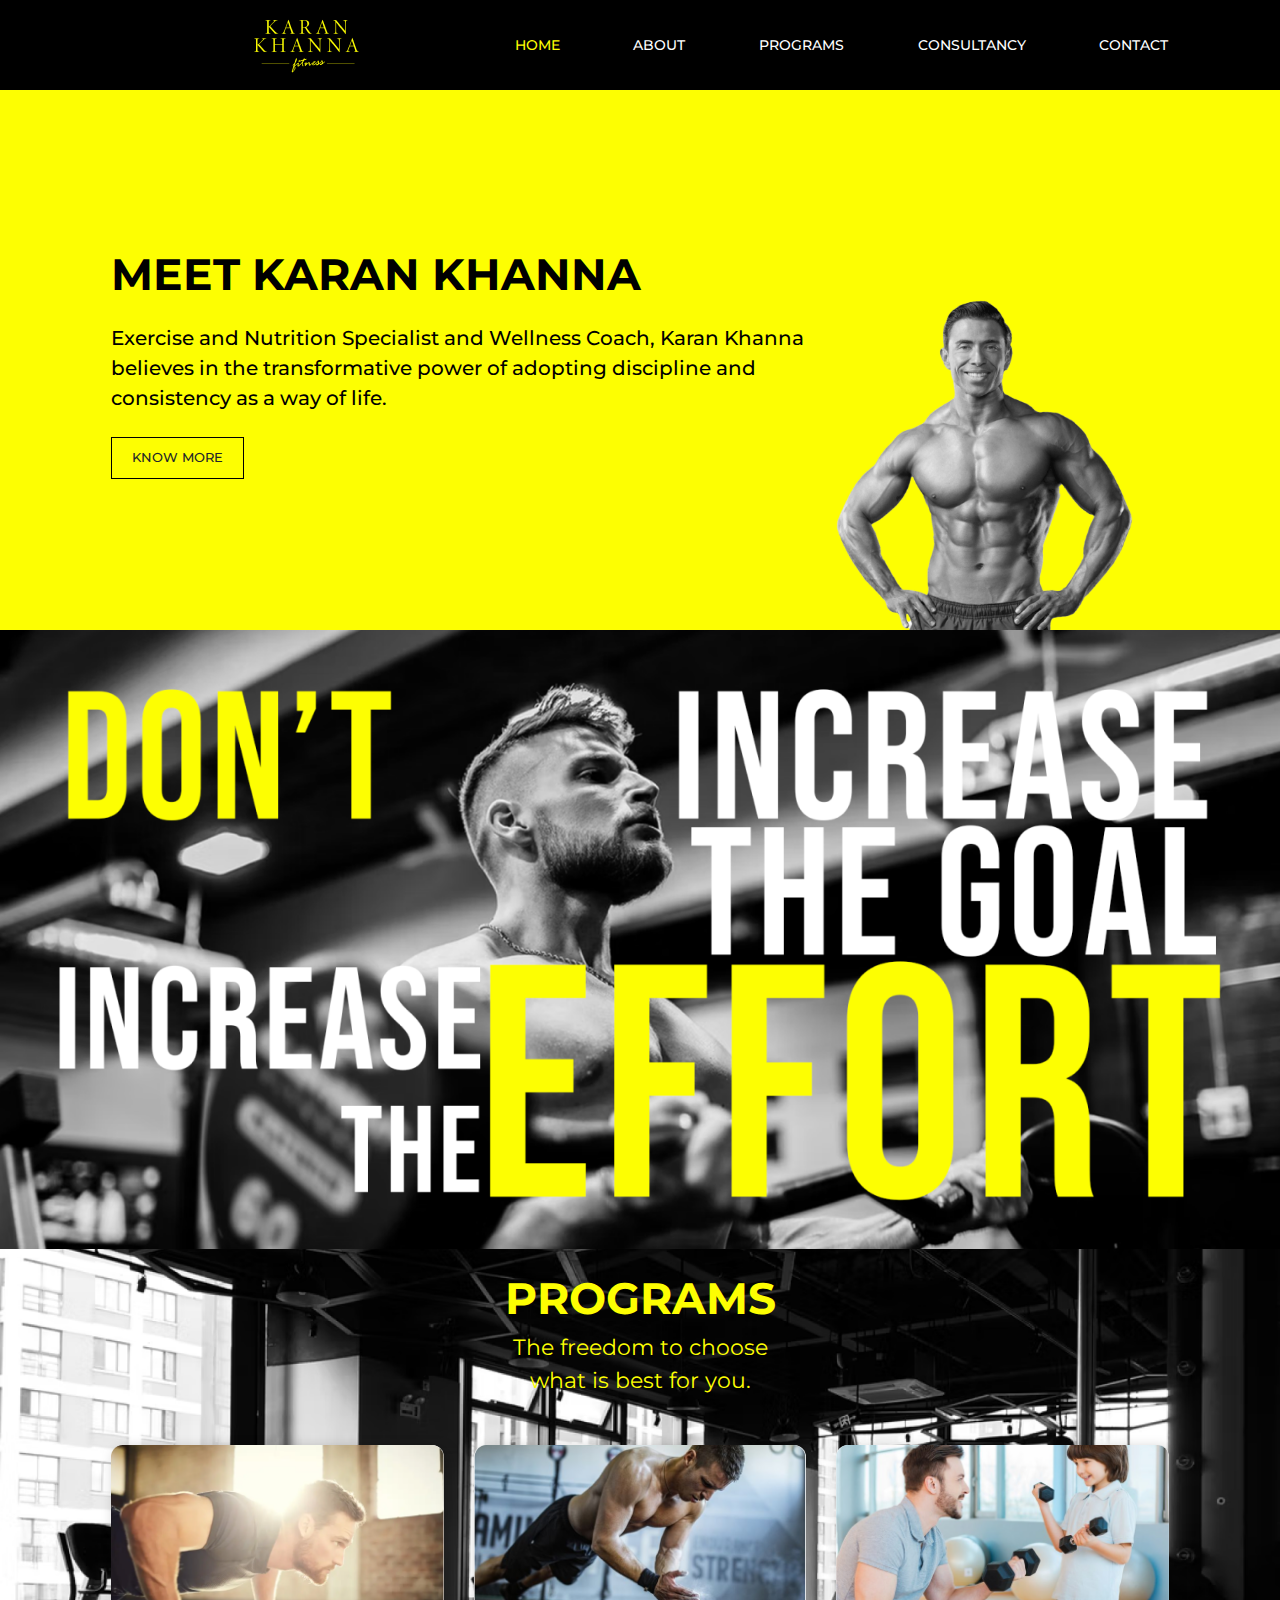
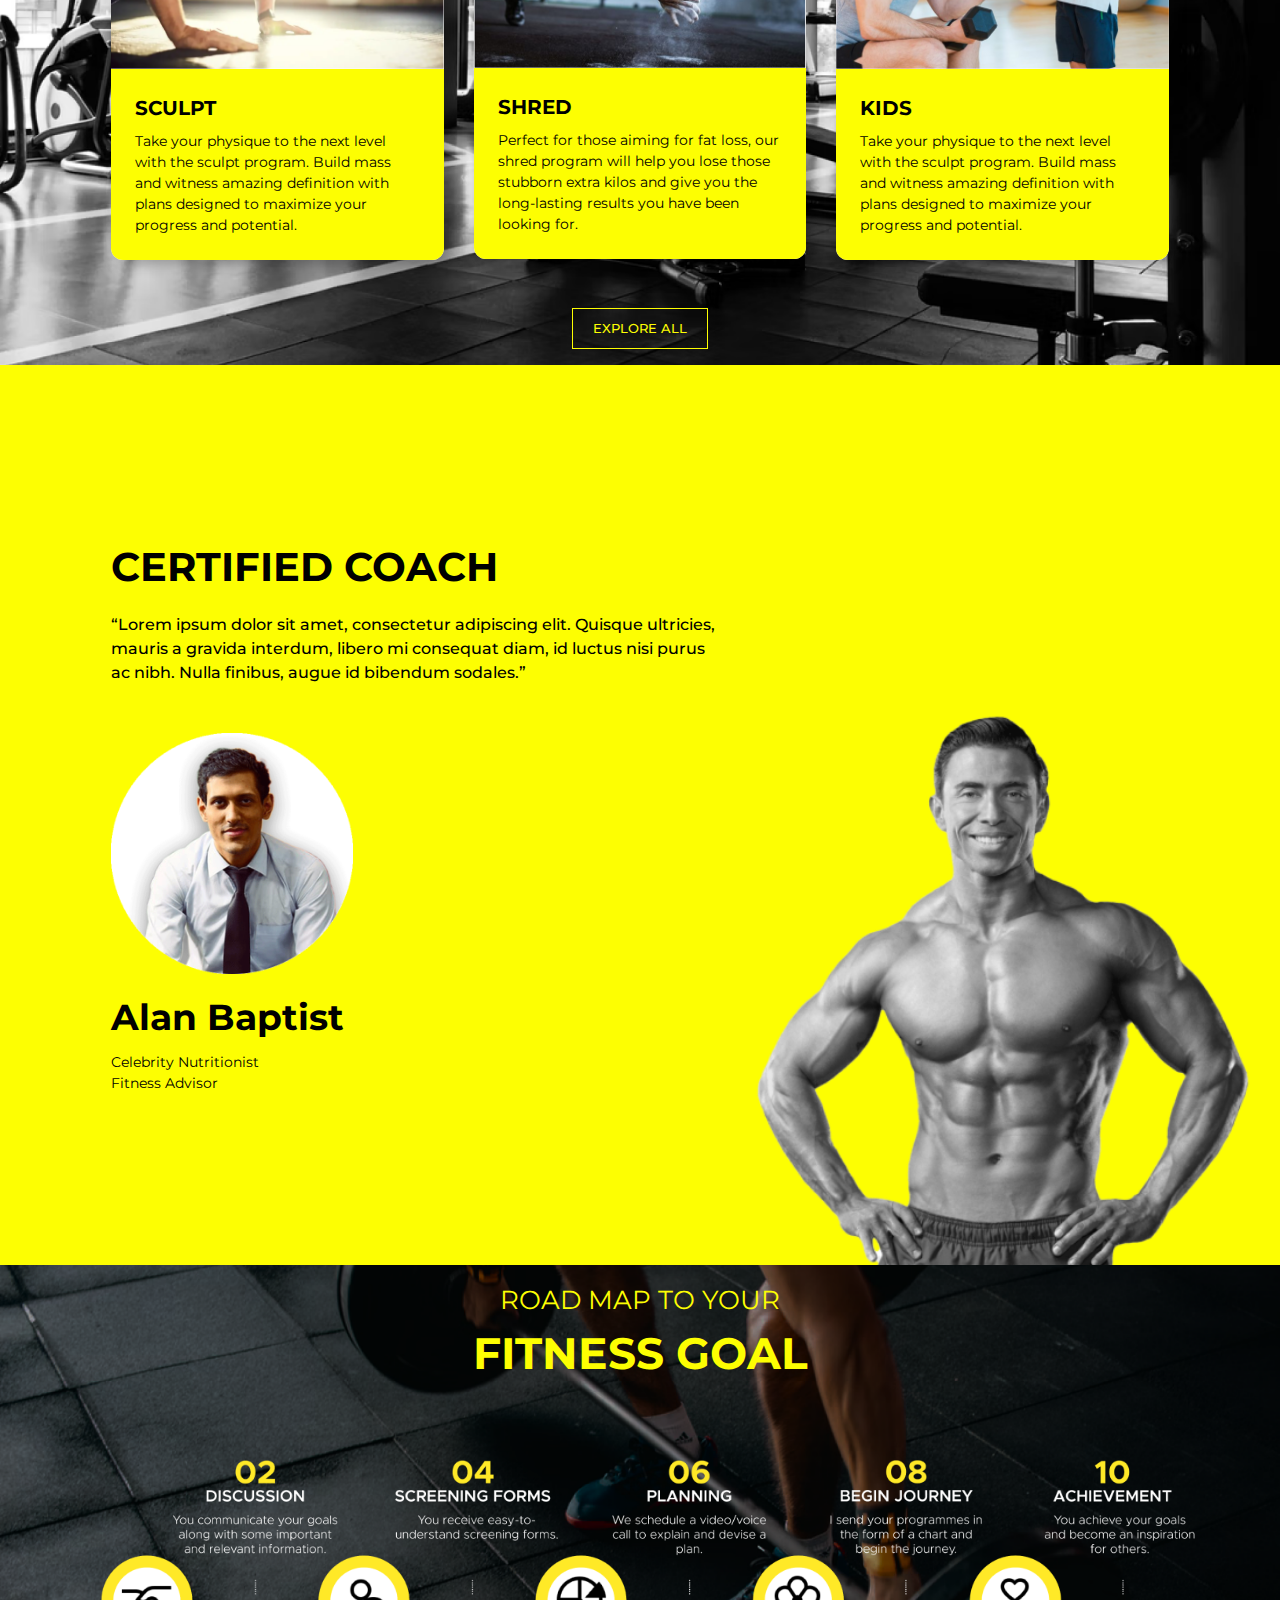
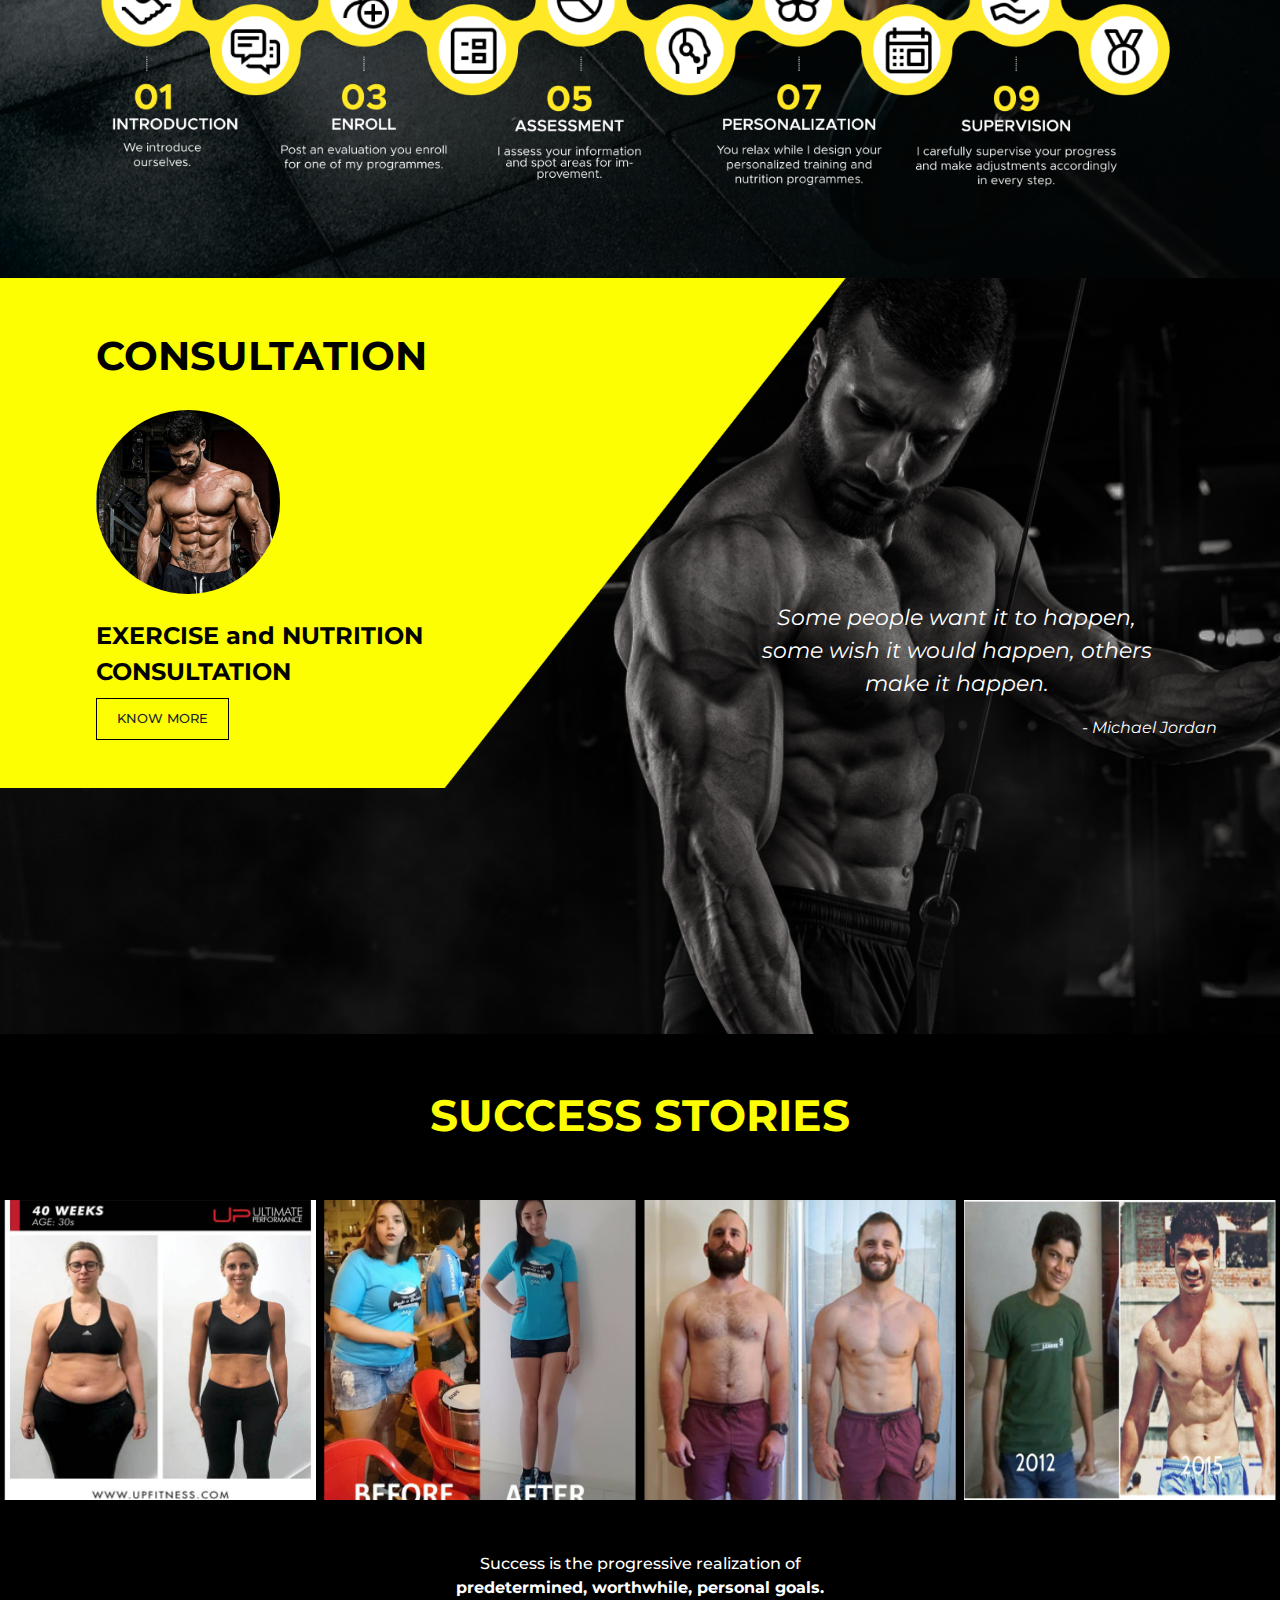
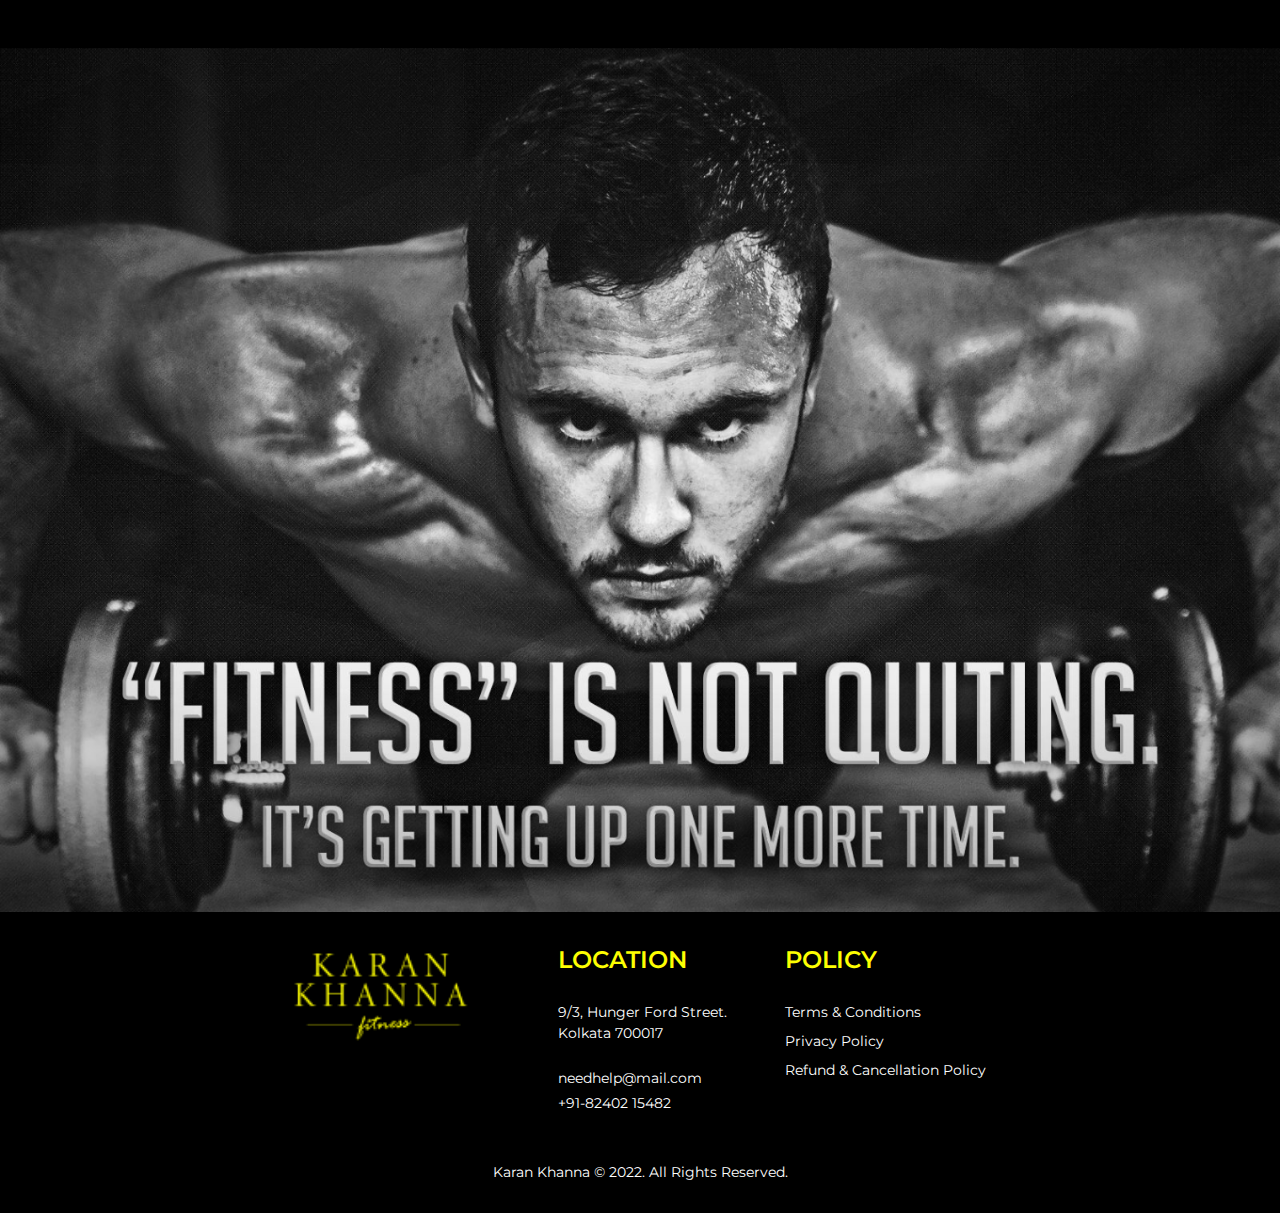
==== index.html @ f709c157 "Initial commit" ====
<!DOCTYPE html>
<html lang="en">
   <head>
      <title>KARAN KHANNA</title>
      <meta charset="utf-8">
      <meta name="viewport" content="width=device-width, initial-scale=1">
      <link rel="stylesheet" href="css/bootstrap.min.css">
      <link rel="stylesheet" href="css/styles.css">
      <link rel="stylesheet" href="css/responsive.css">
      <link rel="stylesheet" href="css/owl.carousel.min.css">
      <link rel="stylesheet" href="css/owl.theme.default.min.css">
      <link rel="stylesheet" href="https://pro.fontawesome.com/releases/v5.10.0/css/all.css" integrity="sha384-AYmEC3Yw5cVb3ZcuHtOA93w35dYTsvhLPVnYs9eStHfGJvOvKxVfELGroGkvsg+p" crossorigin="anonymous"/>
   </head>
   <body>
      <nav class="navbar navbar-expand-md bg-dark navbar-dark">
         <a class="navbar-brand" href="#">
         <img src="img/logo.png">
         </a>
         <div class="menu-btn navbar-toggler-icon d-lg-none" type="button" data-toggle="collapse" data-target="#collapsibleNavbar">
            <div class="menu-btn__burger"></div>
         </div>
         <div class="collapse navbar-collapse" id="collapsibleNavbar">
            <ul class="navbar-nav justify-content-end">
               <li class="nav-item">
                  <a class="nav-link active" href="#">HOME</a>
               </li>
               <li class="nav-item">
                  <a class="nav-link" href="#">ABOUT</a>
               </li>
               <li class="nav-item">
                  <a class="nav-link" href="#">PROGRAMS</a>
               </li>
               <li class="nav-item">
                  <a class="nav-link" href="#">CONSULTANCY</a>
               </li>
               <li class="nav-item">
                  <a class="nav-link" href="#">CONTACT</a>
               </li>
            </ul>
         </div>
      </nav>
      <section class="bg-yellow vh-60 mvh-100 pl-3 pr-3 pr-md-5 pl-md-5">
         <div class="pl-md-5 pr-md-5 h-100">
            <div class="row m-0 h-100">
               <div class="col-md-8 mt-4 m-md-auto">
                  <div class="fo-44 fw-700 mfo-35">MEET KARAN KHANNA</div>
                  <div class="fo-20 fw-500 mt-3 mfo-14">Exercise and Nutrition Specialist and Wellness Coach, Karan Khanna believes in the transformative power of adopting discipline and consistency as a way of life.</div>
                  <button class="btn website_btn mt-4">KNOW MORE</button>
               </div>
               <div class="col-md-4 position-relative">
                  <img src="img/home1.png" class="home_img1">
               </div>
            </div>
         </div>
      </section>
      <section>
         <img src="img/home2.png" class="w-100">
      </section>
      <section class="home_programs p-3 pl-md-5 pr-md-5">
         <div class="fo-44 fw-700 text-yellow text-center">PROGRAMS</div>
         <div class="fo-22 text-yellow text-center">The freedom to choose <br> what is best for you.</div>
         <div class="row m-0 pl-md-5 pr-md-5 mt-5">
            <div class="col-md-4">
               <div class="card p-0 border-0 program_card">
                  <img src="img/program1.png" class="w-100">
                  <div class="programs_content bg-yellow p-3 p-md-4">
                     <div class="fo-20 fw-700">SCULPT</div>
                     <div class="fo-14 mt-2">Take your physique to the next level with the sculpt program. Build mass and witness amazing definition with plans designed to maximize your progress and potential.</div>
                     <!-- <button class="btn website_btn mt-3">KNOW MORE</button>
                     <button class="btn website_btn website_btn_arrow mt-3">
                     <i class="fas fa-angle-right fo-20"></i>
                     </button> -->
                  </div>
               </div>
            </div>
            <div class="col-md-4 mt-4 mt-md-0">
               <div class="card p-0 border-0 program_card">
                  <img src="img/program3.png" class="w-100">
                  <div class="programs_content bg-yellow p-3 p-md-4">
                     <div class="fo-20 fw-700">SHRED</div>
                     <div class="fo-14 mt-2">Perfect for those aiming for fat loss, our shred program will help you lose those stubborn extra kilos and give you the long-lasting results you have been looking for.</div>
                     <!-- <button class="btn website_btn mt-3">KNOW MORE</button>
                     <button class="btn website_btn website_btn_arrow mt-3">
                     <i class="fas fa-angle-right fo-20"></i>
                     </button> -->
                  </div>
               </div>
            </div>
            <div class="col-md-4 mt-4 mt-md-0">
               <div class="card p-0 border-0 program_card">
                  <img src="img/program2.png" class="w-100">
                  <div class="programs_content bg-yellow p-3 p-md-4">
                     <div class="fo-20 fw-700">KIDS</div>
                     <div class="fo-14 mt-2">Take your physique to the next level with the sculpt program. Build mass and witness amazing definition with plans designed to maximize your progress and potential.</div>
                     <!-- <button class="btn website_btn mt-3">KNOW MORE</button>
                     <button class="btn website_btn website_btn_arrow mt-3">
                     <i class="fas fa-angle-right fo-20"></i>
                     </button> -->
                  </div>
               </div>
            </div>
         </div>
         <div class="text-center">
            <button class="btn website_btn website_btn_yellow mt-5">EXPLORE ALL</button>
         </div>
      </section>
      <section class="bg-yellow vh-100 mvh-110 pl-3 pr-3 pr-md-5 pl-md-5">
         <div class="pl-md-5 pr-md-5 h-100">
            <div class="row m-0 h-100">
               <div class="col-md-7 mt-4 m-md-auto">
                  <div class="fo-40 fw-700 mfo-30">CERTIFIED COACH</div>
                  <div class="fo-16 fw-500 mt-3 mfo-14">“Lorem ipsum dolor sit amet, consectetur adipiscing elit. Quisque ultricies, mauris a gravida interdum, libero mi consequat diam, id luctus nisi purus ac nibh. Nulla finibus, augue id bibendum sodales.”</div>
                  <img src="img/home4.png" class="mt-3 mt-md-5 w-40">
                  <div class="fo-36 fw-700 mfo-35 mt-3">Alan Baptist</div>
                  <div class="fo-14 mt-2 mfo-14">Celebrity Nutritionist <br>Fitness Advisor</div>
               </div>
               <div class="col-md-5 position-relative">
                  <img src="img/home1.png" class="home_img2">
               </div>
            </div>
         </div>
      </section>
      <section class="home_fitness p-3 pl-md-5 pr-md-5 text-center">
         <div class="fo-26 text-yellow text-center">ROAD MAP TO YOUR</div>
         <div class="fo-44 fw-700 text-yellow text-center">FITNESS GOAL</div>
         <img src="img/home6.png" class="w-95">
      </section>
      <section class="home_consultation">
         <div class="row m-0">
            <div class="col-md-8 p-3 p-md-5">
               <div class="pl-md-5">
                  <div class="fo-40 fw-700 mfo-30">CONSULTATION</div>
                  <img src="img/home9.png" class="mt-4">
                  <div class="fo-24 mt-4 fw-700 mfo-14">EXERCISE and NUTRITION <br>CONSULTATION</div>
                  <button class="btn website_btn mt-2">KNOW MORE</button>
               </div>
            </div>
            <div class="col-md-4 mt-auto mb-2 mb-md-5">
               <div class="fo-22 font-italic text-white text-center mr-5 mfo-14 mt-4 mt-md-0">Some people want it to happen, some wish it would happen, others make it happen.</div>
               <div class="text-right">
                  <div class="fo-16 font-italic text-white mt-3 mr-5">- Michael Jordan</div>
               </div>
            </div>
         </div>
         <div class="d-md-none">
            <img src="img/home7.png" class="w-100">
         </div>
      </section>
      <section class="bg-dark pt-5 pb-5 success_stories">
         <div class="fo-44 fw-700 text-yellow text-center">SUCCESS STORIES</div>
         <div class="row m-0 mt-5 mb-5">
            <div class="col-md-3 p-1">
               <img src="img/success_stories/1.png" class="w-100">
            </div>
            <div class="col-md-3 p-1 mt-3 mt-md-0">
               <img src="img/success_stories/2.png" class="w-100">
            </div>
            <div class="col-md-3 p-1 mt-3 mt-md-0">
               <img src="img/success_stories/3.png" class="w-100">
            </div>
            <div class="col-md-3 p-1 mt-3 mt-md-0">
               <img src="img/success_stories/4.png" class="w-100">
            </div>
         </div>
         <div class="fo-16 text-white fw-500 text-center p-2 p-md-0">Success is the progressive realization of <br><span class="fw-700">predetermined, worthwhile, personal goals.</span></div>
      </section>
      <section>
         <img src="img/home10.png" class="w-100">
      </section>
      <footer class="bg-dark">
         <div class="row m-0">
            <div class="col-md-4 text-center">
               <img src="img/logo.png" class="w-80">
               <div class="row m-0 justify-content-between footer_social mt-4">
                  <div><a href="#"><i class="fab fa-facebook-square"></i></a></div>
                  <div><a href="#"><i class="fab fa-twitter"></i></a></div>
                  <div><a href="#"><i class="fab fa-youtube"></i></a></div>
                  <div><a href="#"><i class="fab fa-linkedin"></i></a></div>
                  <div><a href="#"><i class="fab fa-instagram"></i></a></div>
               </div>
            </div>
            <div class="col-md-4 pl-md-5 mt-4 mt-md-0">
               <div class="fo-24 text-yellow fw-600">LOCATION</div>
               <div class="fo-14 text-white mt-4">9/3, Hunger Ford Street. <br>Kolkata 700017</div>
               <div class="fo-14 text-white mt-4">needhelp@mail.com</div>
               <div class="fo-14 text-white mt-1">+91-82402 15482</div>
            </div>
            <div class="col-md-4 mt-4 mt-md-0">
               <div class="fo-24 text-yellow fw-600">POLICY</div>
               <a href="#">
                  <div class="fo-14 text-white mt-4">Terms & Conditions</div>
               </a>
               <a href="#">
                  <div class="fo-14 text-white mt-2">Privacy Policy</div>
               </a>
               <a href="#">
                  <div class="fo-14 text-white mt-2">Refund & Cancellation Policy</div>
               </a>
            </div>
            <div class="col-md-12 mt-4 mt-md-0 text-center">
               <div class="fo-14 text-white mt-5">Karan Khanna © 2022. All Rights Reserved.</div>
            </div>
         </div>
      </footer>
      <!--Script files -->
      <script src="js/jquery.js"></script>
      <script src="js/bootstrap.min.js"></script>
      <script src="js/owl.carousel.min.js"></script>
      <script src="js/main.js"></script>
   </body>
</html>
---- css/styles.css ----
@import url('https://fonts.googleapis.com/css2?family=Montserrat:wght@400;500;600;700&display=swap');

/* Global classes */

.btn:focus,
.btn:active {
	outline: none !important;
	box-shadow: none;
}

input:focus {
	border-top: none;
	outline: none;
}

select:focus {
	border: none;
	outline: none;
}

input::placeholder {
	font-size: 13px;
	color: #fff;
}

ul {
	list-style-type: none;
}

.w-100 {
	width: 100%!important;
}

.w-95 {
	width: 95%;
}

.w-80 {
	width: 80%;
}

.w-50 {
	width: 50%;
}

.w-40 {
	width: 40%;
}

.h-100 {
	height: 100%;
}

.fo-12 {
	font-size: 12px;
}

.fo-13 {
	font-size: 13px;
}

.fo-14 {
	font-size: 14px;
}

.fo-15 {
	font-size: 15px;
}

.fo-16 {
	font-size: 16px;
}

.fo-17 {
	font-size: 17px;
}

.fo-18 {
	font-size: 18px!important;
}

.fo-20 {
	font-size: 20px;
}

.fo-22 {
	font-size: 22px;
}

.fo-24 {
	font-size: 24px;
}

.fo-26 {
	font-size: 26px;
}

.fo-28 {
	font-size: 28px;
}

.fo-30 {
	font-size: 30px!important;
}

.fo-32 {
	font-size: 32px;
}

.fo-34 {
	font-size: 34px;
}

.fo-36 {
	font-size: 36px;
}

.fo-38 {
	font-size: 38px;
}

.fo-40 {
	font-size: 40px;
}

.fo-44 {
	font-size: 44px;
}

.fw-400 {
	font-weight: 400;
}

.fw-500 {
	font-weight: 500;
}

.fw-600 {
	font-weight: 600;
}

.fw-700 {
	font-weight: 700;
}

.fw-800 {
	font-weight: 800;
}

.carousel-inner img {
	width: 100%;
	height: 100%;
}

.cursorPointer {
	cursor: pointer;
}

.bg-black {
	background-color: #212529;
}

.bg-yellow {
	background-color: #FDFE02;
}

.vh-60 {
	height: 60vh;
}

.vh-80 {
	height: 80vh;
}

.website_btn {
	border-radius: 0;
	background: transparent;
	border: 1px solid #000000;
	padding: 10px 20px;
	text-align: center;
	font-size: 13px;
	font-weight: 500;
}

.website_btn_yellow {
	border: 1px solid #FDFE02;
	color: #FDFE02;
}


/* 3-bars and cross icon animation */

.menu-btn__burger {
	width: 25px;
	height: 3px;
	background: #FFC000;
	border-radius: 5px;
	box-shadow: 0 2px 5px rgba(255, 101, 47, .2);
	transition: all .5s ease-in-out;
}

.menu-btn__burger::before,
.menu-btn__burger::after {
	content: '';
	position: absolute;
	width: 25px;
	height: 3px;
	background: #FFC000;
	border-radius: 5px;
	box-shadow: 0 2px 5px rgba(255, 101, 47, .2);
	transition: all .5s ease-in-out;
}

.menu-btn__burger::before {
	transform: translateY(-9px);
}

.menu-btn__burger::after {
	transform: translateY(9px);
}


/* ANIMATION */

.menu-btn.open .menu-btn__burger {
	transform: translateX(-50px);
	background: transparent;
	box-shadow: none;
}

.menu-btn.open .menu-btn__burger::before {
	transform: rotate(45deg) translate(35px, -35px);
}

.menu-btn.open .menu-btn__burger::after {
	transform: rotate(-45deg) translate(35px, 35px);
}

.text-yellow {
	color: #FDFE02;
}

.nav-link {
	color: #fff!important;
	font-size: 14px;
	font-weight: 500;
}

.nav-link.active,
.nav-link:hover {
	color: #FDFE02!important;
}

.home_programs {
	background-image: url('../img/home3.png');
	background-size: cover;
	background-position: center;
	background-repeat: no-repeat;
}

.home_fitness {
	background-image: url('../img/home5.png');
	background-size: cover;
	background-position: center;
	background-repeat: no-repeat;
}

.home_consultation .col-md-8 {
	background-image: url('../img/home8.png');
	background-size: cover;
	background-position: center;
	background-repeat: no-repeat;
	height: 100%;
}

.home_consultation img {
	border-radius: 50%;
	width: 26%;
}

.program_card {
	box-shadow: 4px 4px 14px rgba(0, 0, 0, 0.25);
	border-radius: 12px;
}

.programs_content {
	border-radius: 0px 0px 12px 12px;
}

.program_card .website_btn {
	padding: 7px 20px;
}

.website_btn_arrow {
	margin-left: -5px;
	padding: 6px 10px!important;
	background: #000;
	color: #fff;
}

.success_stories img {
	height: 300px;
}

footer i {
	color: #fff;
}

footer input {
	background: #393D42;
	border-radius: 0;
	border: none;
	width: 83%;
	padding: 7px 14px;
	color: #fff;
	font-size: 13px;
}

.email_btn {
	width: 17%;
	padding: 7px 14px;
}

.about_section {
	background-image: url('../img/about_cover.png');
	background-size: cover;
	background-position: center;
	background-repeat: no-repeat;
	height: 60vh;
}

.about_icon_div {
	height: 65px;
	width: 65px;
	border-radius: 50%;
	background-color: #FDFE02;
}

.about_bar {
	max-width: 125px;
	border-bottom: 4px solid #FDFE02;
	margin: auto;
	margin-top: 35px;
}

.about_bar2 {
	max-width: 450px;
	border-bottom: 4px solid #FDFE02;
	margin: auto;
	margin-top: 50px;
	position: relative;
}

.about_bar2::before {
	content: '';
	display: inline-block;
	border: 3px solid #FDFE02;
	color: white;
	width: 30px;
	height: 30px;
	border-radius: 50%;
	position: absolute;
	left: -6.5%;
	bottom: -15px;
}

.about_bar2::after {
	content: '';
	display: inline-block;
	background: #FDFE02;
	color: white;
	width: 30px;
	height: 30px;
	border-radius: 50%;
	position: absolute;
	right: -6.5%;
	bottom: -15px;
}
.consultancy_form input{
	border: 1px solid #FFFFFF;
	border-radius: 0;
	width: 100%;
	margin: 6px 0px;
	padding: 8px 15px;
	background: transparent;
	color: #717171;
	font-size: 13px;
}

.consultancy_form input::placeholder {
	font-size: 13px;
	color: #717171;
}

.consultancy_form textarea{
	border: 1px solid #FFFFFF;
	border-radius: 0;
	width: 100%;
	margin: 6px 0px;
	padding: 8px 15px;
	background: transparent;
	color: #717171;
	height: 170px;
	resize: none;
	font-size: 13px;
}
.consultancy_form .btn{
	background: #FDFE02;
	font-size: 14px;
	color: #000;
	padding: 8px 25px;
	font-weight: 700;
}

#accordion .card {
	border: none;
	border-radius: 0px;
}

#accordion .card .card-header {
	border: none;
}

#accordion .card a {
	color: #000000;
	font-size: 16px;
	font-weight: 600;
}

#accordion .card-body {
	font-size: 14px;
	color: #000000;
}
.services_card{
	height: 330px;
	border-radius: 5px;
}
.card_tag{
	background: #FDFE02;
	text-align: center;
	color: #000000;
	font-size: 16px;
	font-weight: 800;
	padding: 10px 15px;
	width: 70%;
	margin-top: 10px;
	margin-left: -25px;
}
.card_tag_bottom {
	width: 0;
	height: 0;
	border-left: 25px solid transparent;
	border-right: 0px solid transparent;
	border-top: 15px solid #B6B70D;
	margin-left: -25px;
}
.services_card .btn{
	width: 40%;
	margin-left: auto;
	margin-right: auto;
}
.services_card span{
	opacity: .6;
	font-size: 16px;
}
---- css/responsive.css ----
@media only screen and (min-width: 577px) {
	nav {
		padding-left: 250px!important;
		padding-right: 75px!important;
	}
	.nav-link {
		padding-left: 2.3rem!important;
		padding-right: 2.3rem!important;
	}
	.home_img1 {
		position: absolute;
		bottom: 0;
		left: 0;
		width: 90%;
	}
	.home_img2 {
		position: absolute;
		bottom: 0;
		left: 0;
		width: 120%;
	}
	.home_consultation {
		background-image: url('../img/home7.png');
		background-size: cover;
		background-position: center;
		background-repeat: no-repeat;
		height: 84vh;
	}
	.home_consultation .col-md-4 .fo-22 {
		margin-left: -120px;
		margin-right: 100px!important;
	}
	footer{
		padding: 30px 250px;
	}
}

@media only screen and (min-width: 1400px) {}

@media only screen and (max-width: 576px) {
	/* Global classes for mobile */
	.mfo-35 {
		font-size: 35px!important;
	}
	.mfo-32 {
		font-size: 32px!important;
	}
	.mfo-30 {
		font-size: 30px!important;
	}
	.mfo-28 {
		font-size: 28px!important;
	}
	.mfo-25 {
		font-size: 25px!important;
	}
	.mfo-24 {
		font-size: 24px!important;
	}
	.mfo-22 {
		font-size: 22px!important;
	}
	.mfo-20 {
		font-size: 20px!important;
	}
	.mfo-18 {
		font-size: 18px!important;
	}
	.mfo-17 {
		font-size: 17px!important;
	}
	.mfo-16 {
		font-size: 16px!important;
	}
	.mfo-15 {
		font-size: 15px!important;
	}
	.mfo-14 {
		font-size: 14px!important;
	}
	.mfo-13 {
		font-size: 13px!important;
	}
	.mfo-12 {
		font-size: 12px!important;
	}
	.mfo-11 {
		font-size: 11px!important;
	}
	.mfo-10 {
		font-size: 10px!important;
	}
	.mow-100 {
		width: 100%!important;
	}
	.mow-65 {
		width: 65%!important;
	}
	.mvh-100 {
		height: 87vh!important;
	}
	.mvh-110 {
		height: 110vh!important;
	}
	/* Custom classes */
	.nav-link {
		padding: 14px!important;
	}
	.home_img1 {
		position: absolute;
		bottom: 0;
		right: -5%;
		width: 90%;
	}
	.home_img2 {
		position: absolute;
		bottom: 0;
		right: -5%;
		width: 90%;
	}
	.home_programs {
		height: 230vh;
	}
	.home_consultation {
		background: #000;
	}
	.home_consultation img {
		width: 40%;
	}
	.about_bar2 {
		max-width: 225px;
	}
	.about_bar2::before {
		left: -12.5%;
		bottom: -15px;
	}
	.about_bar2::after {
		right: -12.5%;
		bottom: -15px;
	}
	footer{
		padding: 15px;
	}
}
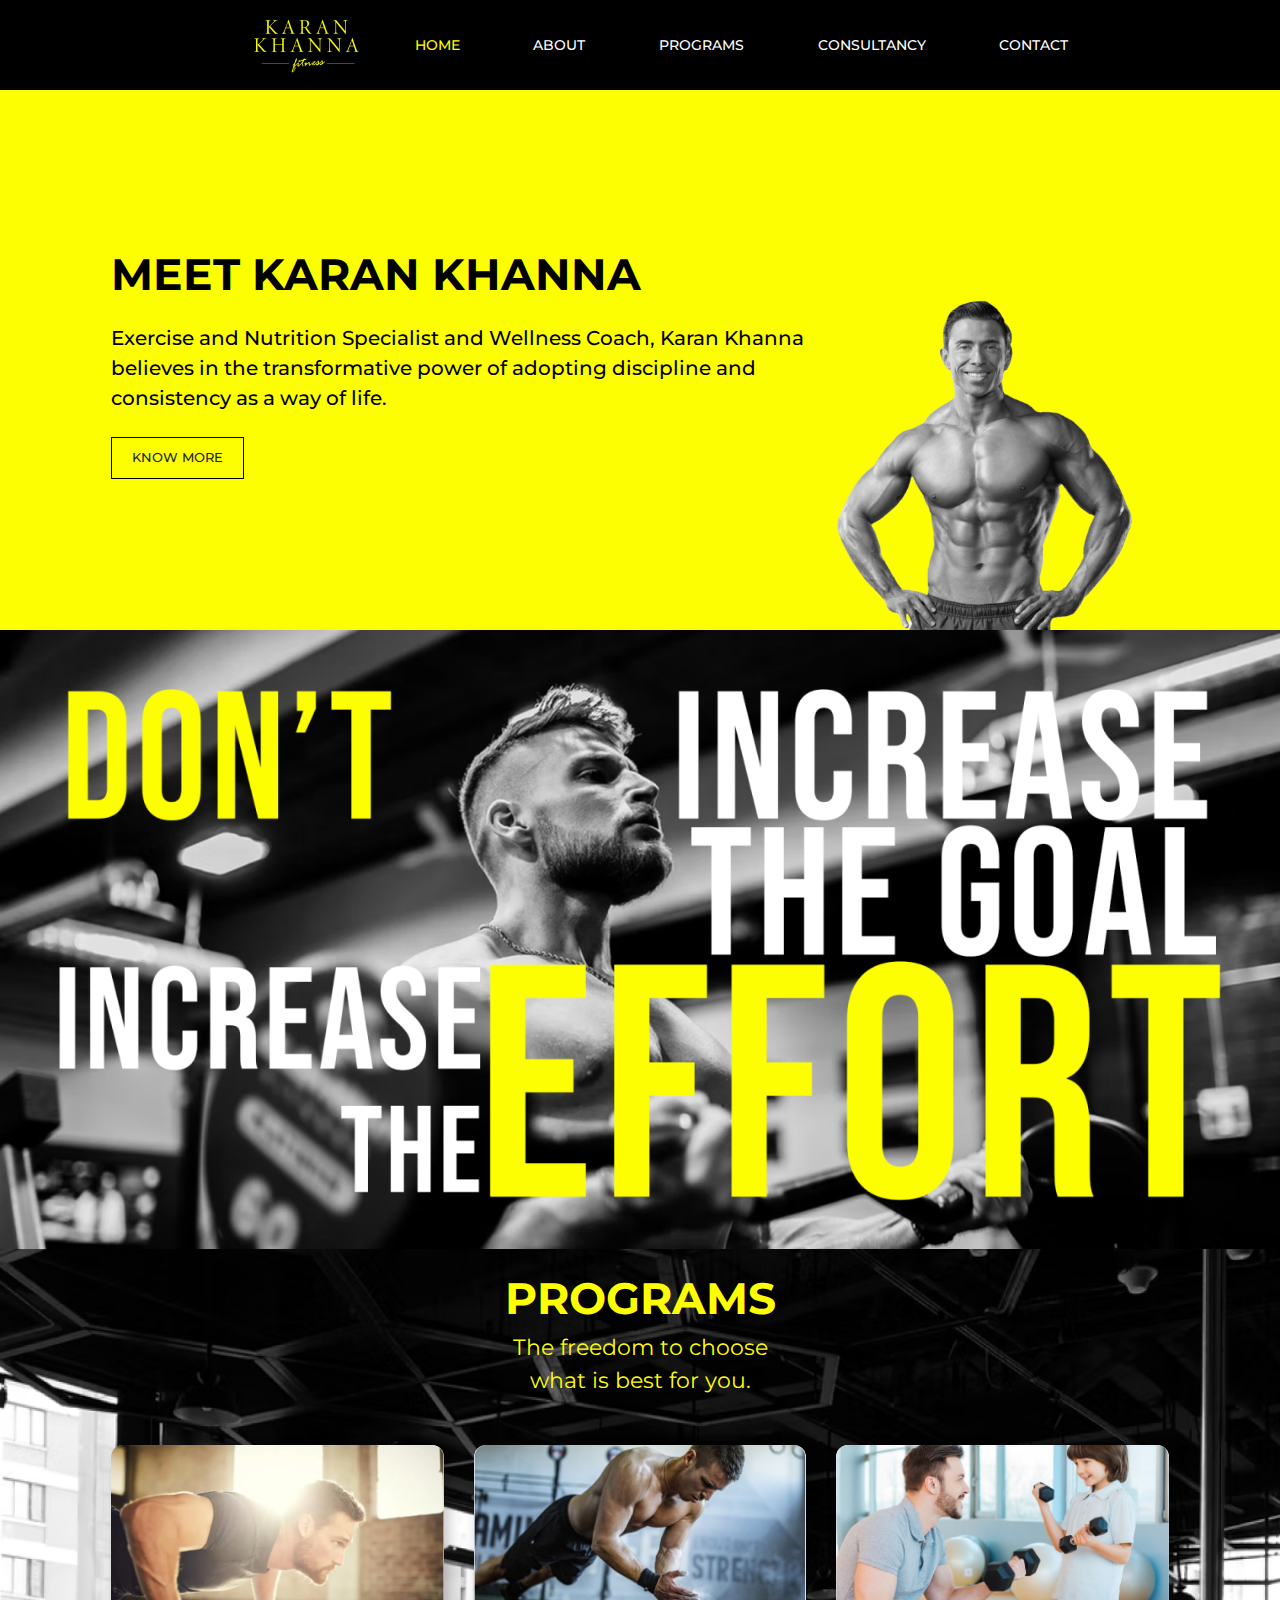
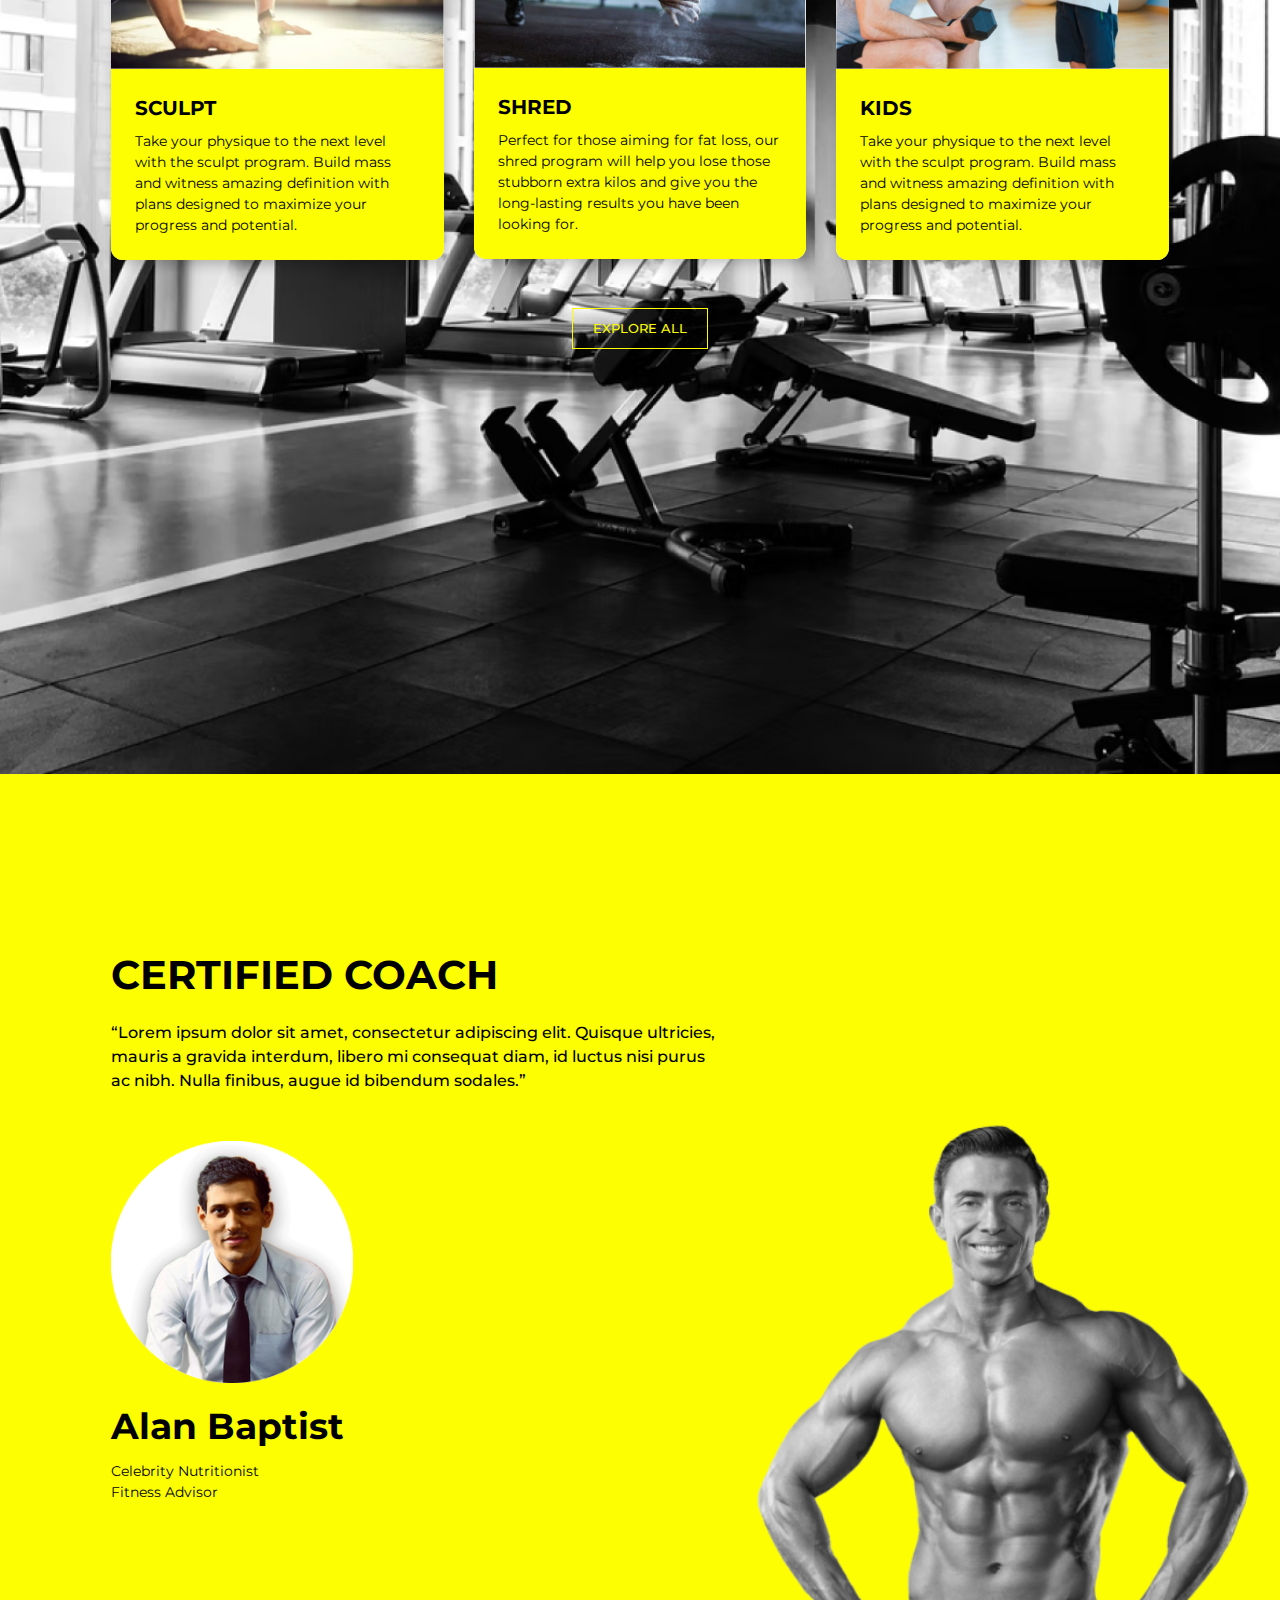
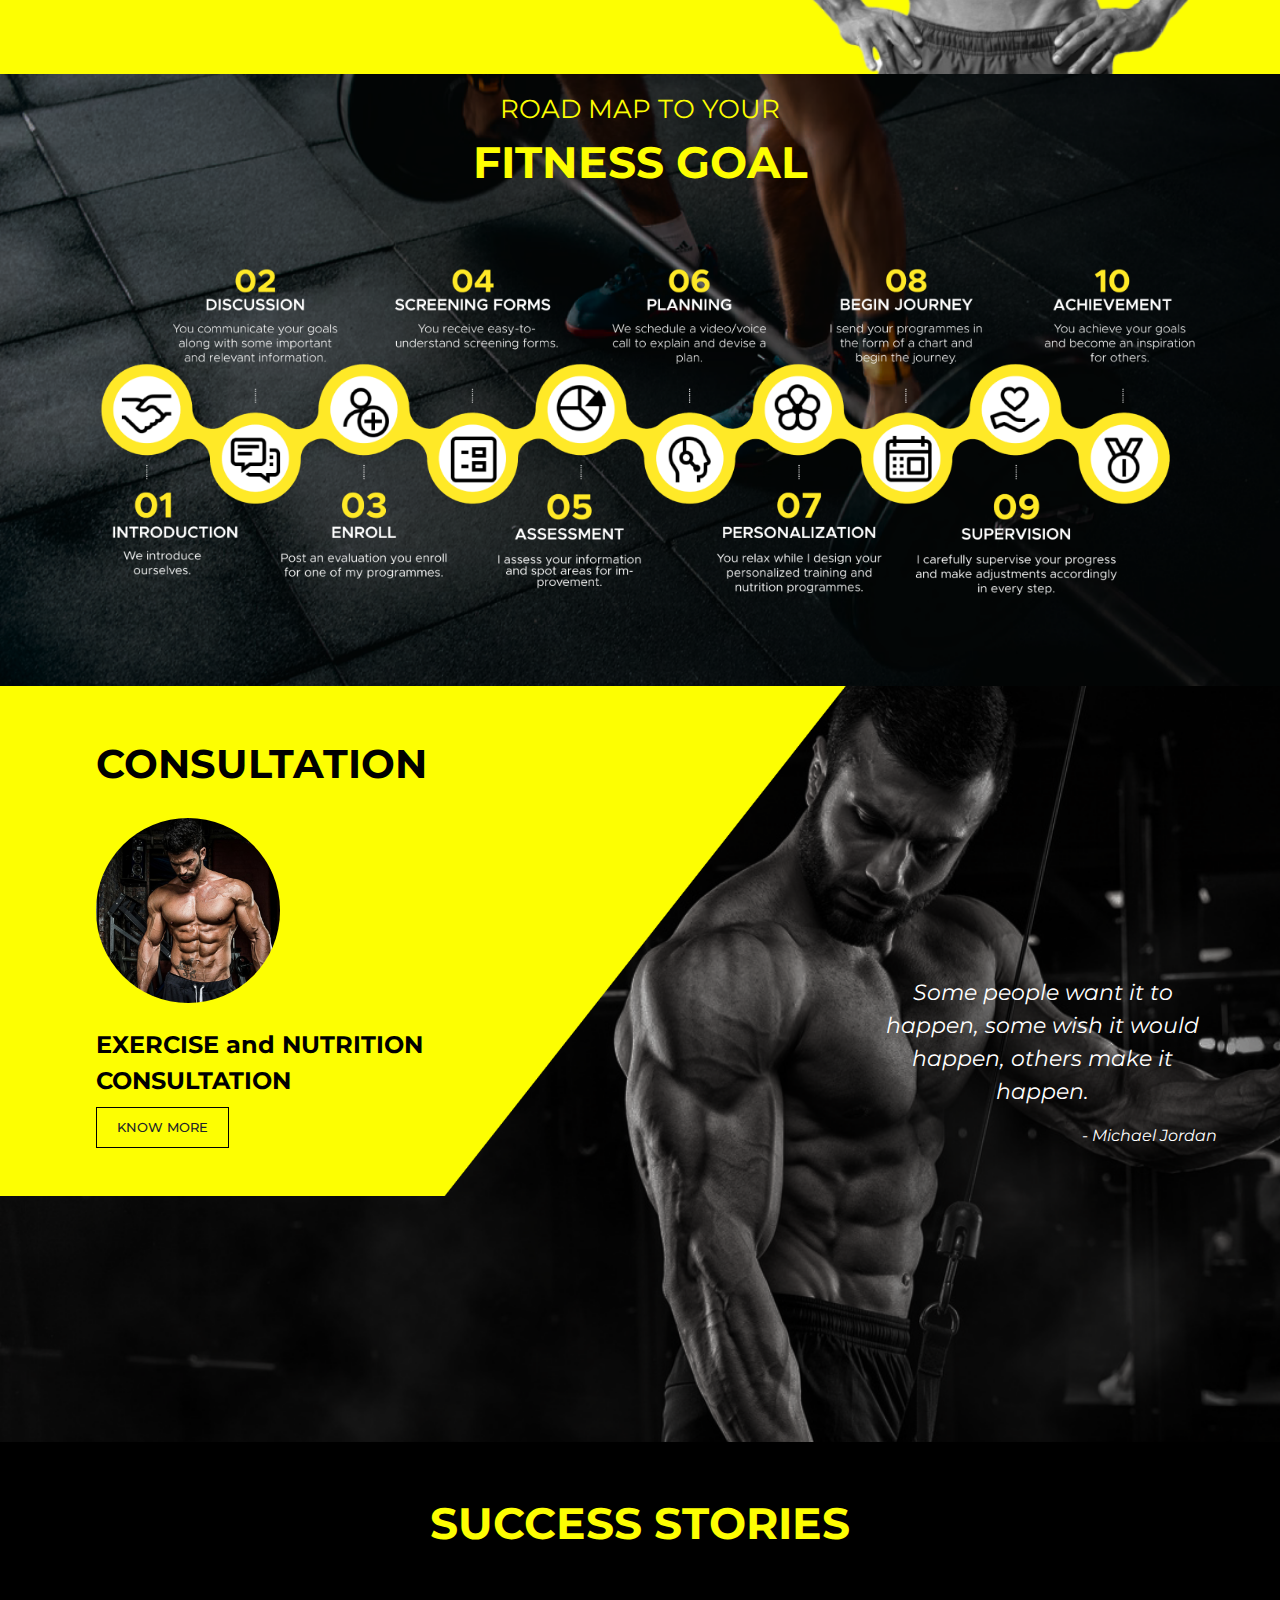
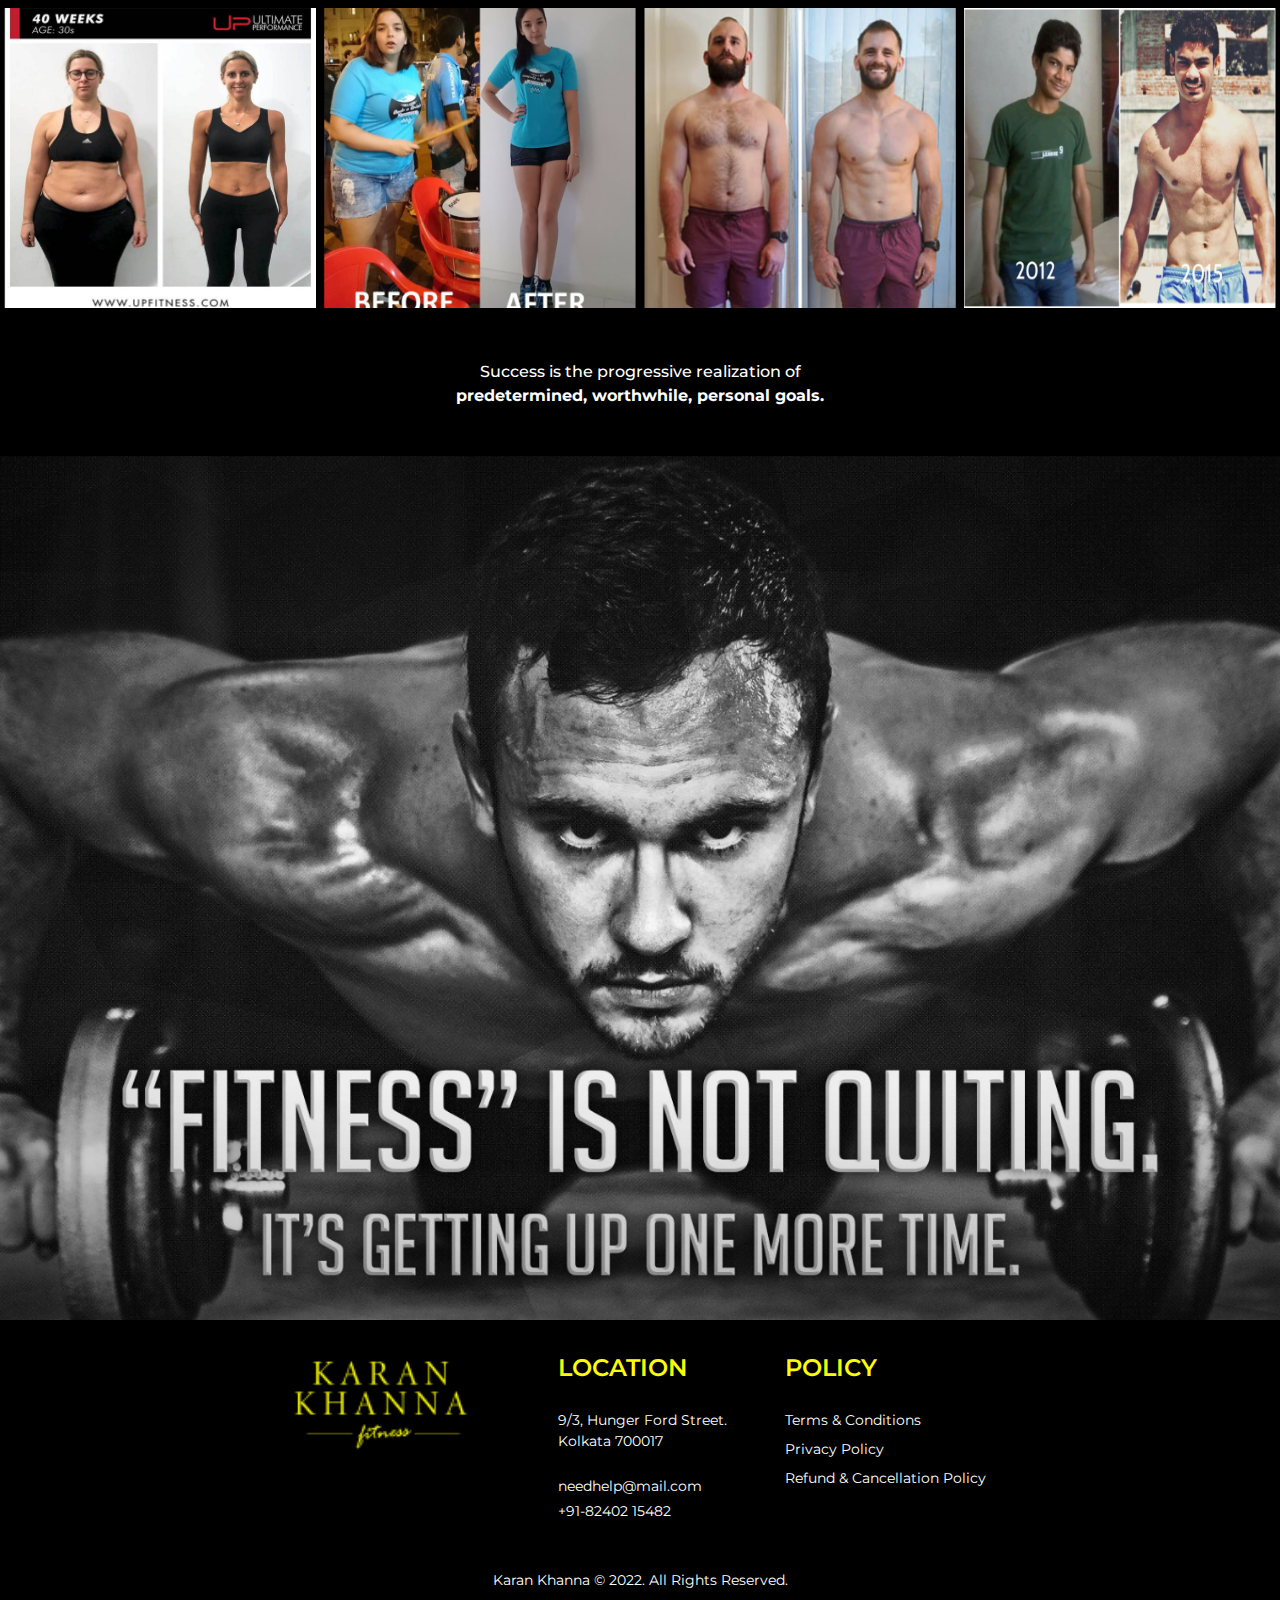
==== commit edc56ea0: "-" ====
--- a/index.html
+++ b/index.html
@@ -12,7 +12,7 @@
       <link rel="stylesheet" href="https://pro.fontawesome.com/releases/v5.10.0/css/all.css" integrity="sha384-AYmEC3Yw5cVb3ZcuHtOA93w35dYTsvhLPVnYs9eStHfGJvOvKxVfELGroGkvsg+p" crossorigin="anonymous"/>
    </head>
    <body>
-      <nav class="navbar navbar-expand-md bg-dark navbar-dark">
+      <nav class="navbar navbar-expand-lg bg-dark navbar-dark">
          <a class="navbar-brand" href="#">
          <img src="img/logo.png">
          </a>
@@ -39,15 +39,15 @@
             </ul>
          </div>
       </nav>
-      <section class="bg-yellow vh-60 mvh-100 pl-3 pr-3 pr-md-5 pl-md-5">
-         <div class="pl-md-5 pr-md-5 h-100">
+      <section class="bg-yellow vh-60 mvh-100 pl-3 pr-3 pr-lg-5 pl-lg-5">
+         <div class="pl-lg-5 pr-lg-5 h-100">
             <div class="row m-0 h-100">
-               <div class="col-md-8 mt-4 m-md-auto">
+               <div class="col-md-6 col-lg-8 mt-4 m-lg-auto">
                   <div class="fo-44 fw-700 mfo-35">MEET KARAN KHANNA</div>
                   <div class="fo-20 fw-500 mt-3 mfo-14">Exercise and Nutrition Specialist and Wellness Coach, Karan Khanna believes in the transformative power of adopting discipline and consistency as a way of life.</div>
                   <button class="btn website_btn mt-4">KNOW MORE</button>
                </div>
-               <div class="col-md-4 position-relative">
+               <div class="col-md-6 col-lg-4 position-relative">
                   <img src="img/home1.png" class="home_img1">
                </div>
             </div>
@@ -56,10 +56,10 @@
       <section>
          <img src="img/home2.png" class="w-100">
       </section>
-      <section class="home_programs p-3 pl-md-5 pr-md-5">
+      <section class="home_programs p-3 pl-lg-5 pr-lg-5">
          <div class="fo-44 fw-700 text-yellow text-center">PROGRAMS</div>
          <div class="fo-22 text-yellow text-center">The freedom to choose <br> what is best for you.</div>
-         <div class="row m-0 pl-md-5 pr-md-5 mt-5">
+         <div class="row m-0 pl-lg-5 pr-lg-5 mt-5">
             <div class="col-md-4">
                <div class="card p-0 border-0 program_card">
                   <img src="img/program1.png" class="w-100">
@@ -104,8 +104,8 @@
             <button class="btn website_btn website_btn_yellow mt-5">EXPLORE ALL</button>
          </div>
       </section>
-      <section class="bg-yellow vh-100 mvh-110 pl-3 pr-3 pr-md-5 pl-md-5">
-         <div class="pl-md-5 pr-md-5 h-100">
+      <section class="bg-yellow vh-100 mvh-110 pl-3 pr-3 pr-lg-5 pl-lg-5">
+         <div class="pl-lg-5 pr-lg-5 h-100">
             <div class="row m-0 h-100">
                <div class="col-md-7 mt-4 m-md-auto">
                   <div class="fo-40 fw-700 mfo-30">CERTIFIED COACH</div>
@@ -120,15 +120,15 @@
             </div>
          </div>
       </section>
-      <section class="home_fitness p-3 pl-md-5 pr-md-5 text-center">
+      <section class="home_fitness p-3 pl-lg-5 pr-lg-5 text-center">
          <div class="fo-26 text-yellow text-center">ROAD MAP TO YOUR</div>
-         <div class="fo-44 fw-700 text-yellow text-center">FITNESS GOAL</div>
+         <div class="fo-44 fw-700 text-yellow text-center mfo-30">FITNESS GOAL</div>
          <img src="img/home6.png" class="w-95">
       </section>
       <section class="home_consultation">
          <div class="row m-0">
             <div class="col-md-8 p-3 p-md-5">
-               <div class="pl-md-5">
+               <div class="pl-lg-5">
                   <div class="fo-40 fw-700 mfo-30">CONSULTATION</div>
                   <img src="img/home9.png" class="mt-4">
                   <div class="fo-24 mt-4 fw-700 mfo-14">EXERCISE and NUTRITION <br>CONSULTATION</div>
@@ -142,23 +142,23 @@
                </div>
             </div>
          </div>
-         <div class="d-md-none">
+         <div class="d-lg-none">
             <img src="img/home7.png" class="w-100">
          </div>
       </section>
       <section class="bg-dark pt-5 pb-5 success_stories">
-         <div class="fo-44 fw-700 text-yellow text-center">SUCCESS STORIES</div>
+         <div class="fo-44 fw-700 text-yellow text-center mfo-30">SUCCESS STORIES</div>
          <div class="row m-0 mt-5 mb-5">
-            <div class="col-md-3 p-1">
+            <div class="col-md-4 col-lg-3 p-1">
                <img src="img/success_stories/1.png" class="w-100">
             </div>
-            <div class="col-md-3 p-1 mt-3 mt-md-0">
+            <div class="col-md-4 col-lg-3 p-1 mt-3 mt-md-0">
                <img src="img/success_stories/2.png" class="w-100">
             </div>
-            <div class="col-md-3 p-1 mt-3 mt-md-0">
+            <div class="col-md-4 col-lg-3 p-1 mt-3 mt-md-0">
                <img src="img/success_stories/3.png" class="w-100">
             </div>
-            <div class="col-md-3 p-1 mt-3 mt-md-0">
+            <div class="col-md-0 col-lg-3 p-1 mt-3 mt-md-0 d-md-none d-lg-block">
                <img src="img/success_stories/4.png" class="w-100">
             </div>
          </div>
--- a/css/styles.css
+++ b/css/styles.css
@@ -256,6 +256,7 @@
 	background-size: cover;
 	background-position: center;
 	background-repeat: no-repeat;
+	height: 125vh;
 }
 
 .home_fitness {
@@ -420,7 +421,9 @@
 #accordion .card .card-header {
 	border: none;
 }
-
+#accordion .card-header.active{
+	background-color: #FDFE02;
+}
 #accordion .card a {
 	color: #000000;
 	font-size: 16px;
--- a/css/responsive.css
+++ b/css/responsive.css
@@ -1,4 +1,4 @@
-@media only screen and (min-width: 577px) {
+@media only screen and (min-width: 992px) {
 	nav {
 		padding-left: 250px!important;
 		padding-right: 75px!important;
@@ -26,7 +26,7 @@
 		background-repeat: no-repeat;
 		height: 84vh;
 	}
-	.home_consultation .col-md-4 .fo-22 {
+	.home_consultation .col-md-3 .fo-22 {
 		margin-left: -120px;
 		margin-right: 100px!important;
 	}
@@ -35,9 +35,7 @@
 	}
 }
 
-@media only screen and (min-width: 1400px) {}
-
-@media only screen and (max-width: 576px) {
+@media only screen and (max-width: 991px) {
 	/* Global classes for mobile */
 	.mfo-35 {
 		font-size: 35px!important;
@@ -97,10 +95,10 @@
 		width: 65%!important;
 	}
 	.mvh-100 {
-		height: 87vh!important;
+		height: 51vh!important;
 	}
 	.mvh-110 {
-		height: 110vh!important;
+		height: 75vh!important;
 	}
 	/* Custom classes */
 	.nav-link {
@@ -109,17 +107,17 @@
 	.home_img1 {
 		position: absolute;
 		bottom: 0;
-		right: -5%;
+		right: 5%;
 		width: 90%;
 	}
 	.home_img2 {
 		position: absolute;
 		bottom: 0;
-		right: -5%;
+		right: 0%;
 		width: 90%;
 	}
 	.home_programs {
-		height: 230vh;
+		height: 105vh;
 	}
 	.home_consultation {
 		background: #000;
@@ -141,4 +139,22 @@
 	footer{
 		padding: 15px;
 	}
+}
+
+@media only screen and (max-width: 556px){
+	.mvh-100 {
+		height: 87vh!important;
+	}
+	.home_img1 {
+		position: absolute;
+		bottom: 0;
+		right: -5%;
+		width: 90%;
+	}
+	.home_programs {
+		height: 230vh;
+	}
+	.mvh-110 {
+		height: 110vh!important;
+	}
 }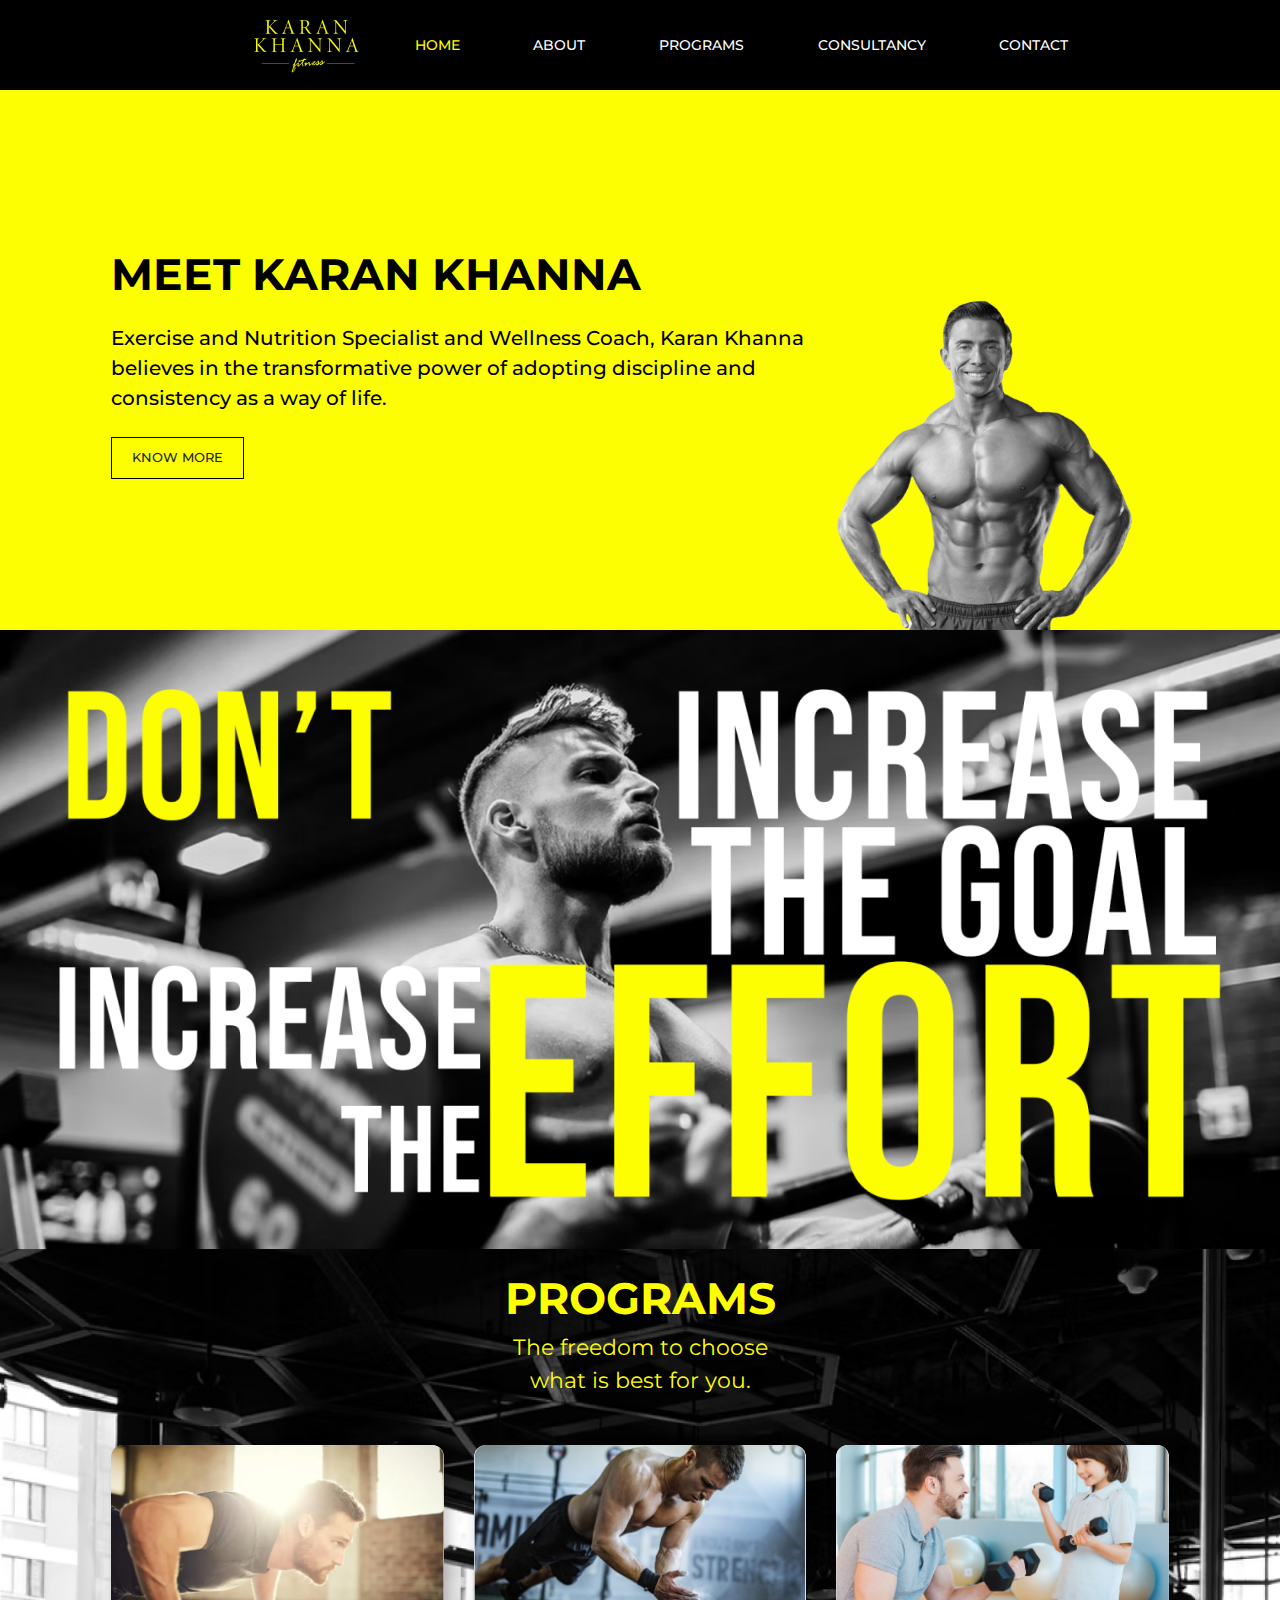
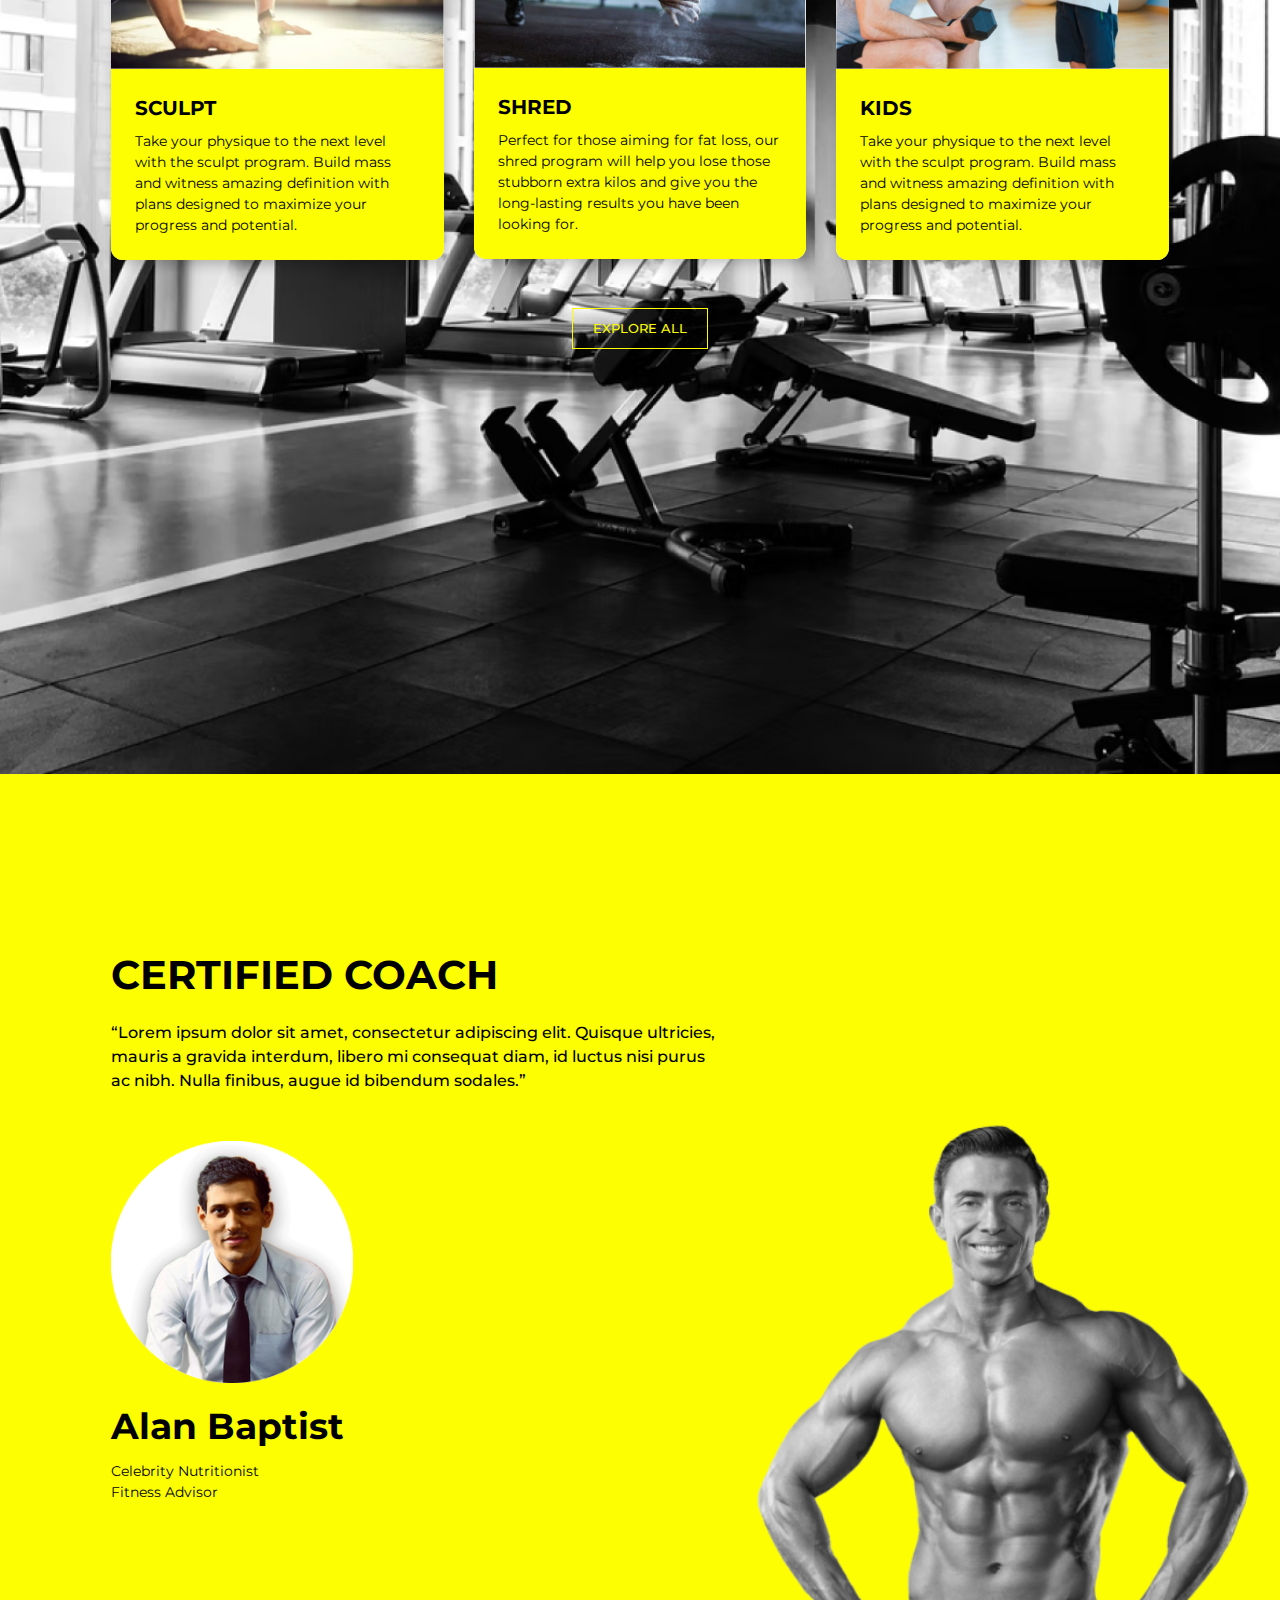
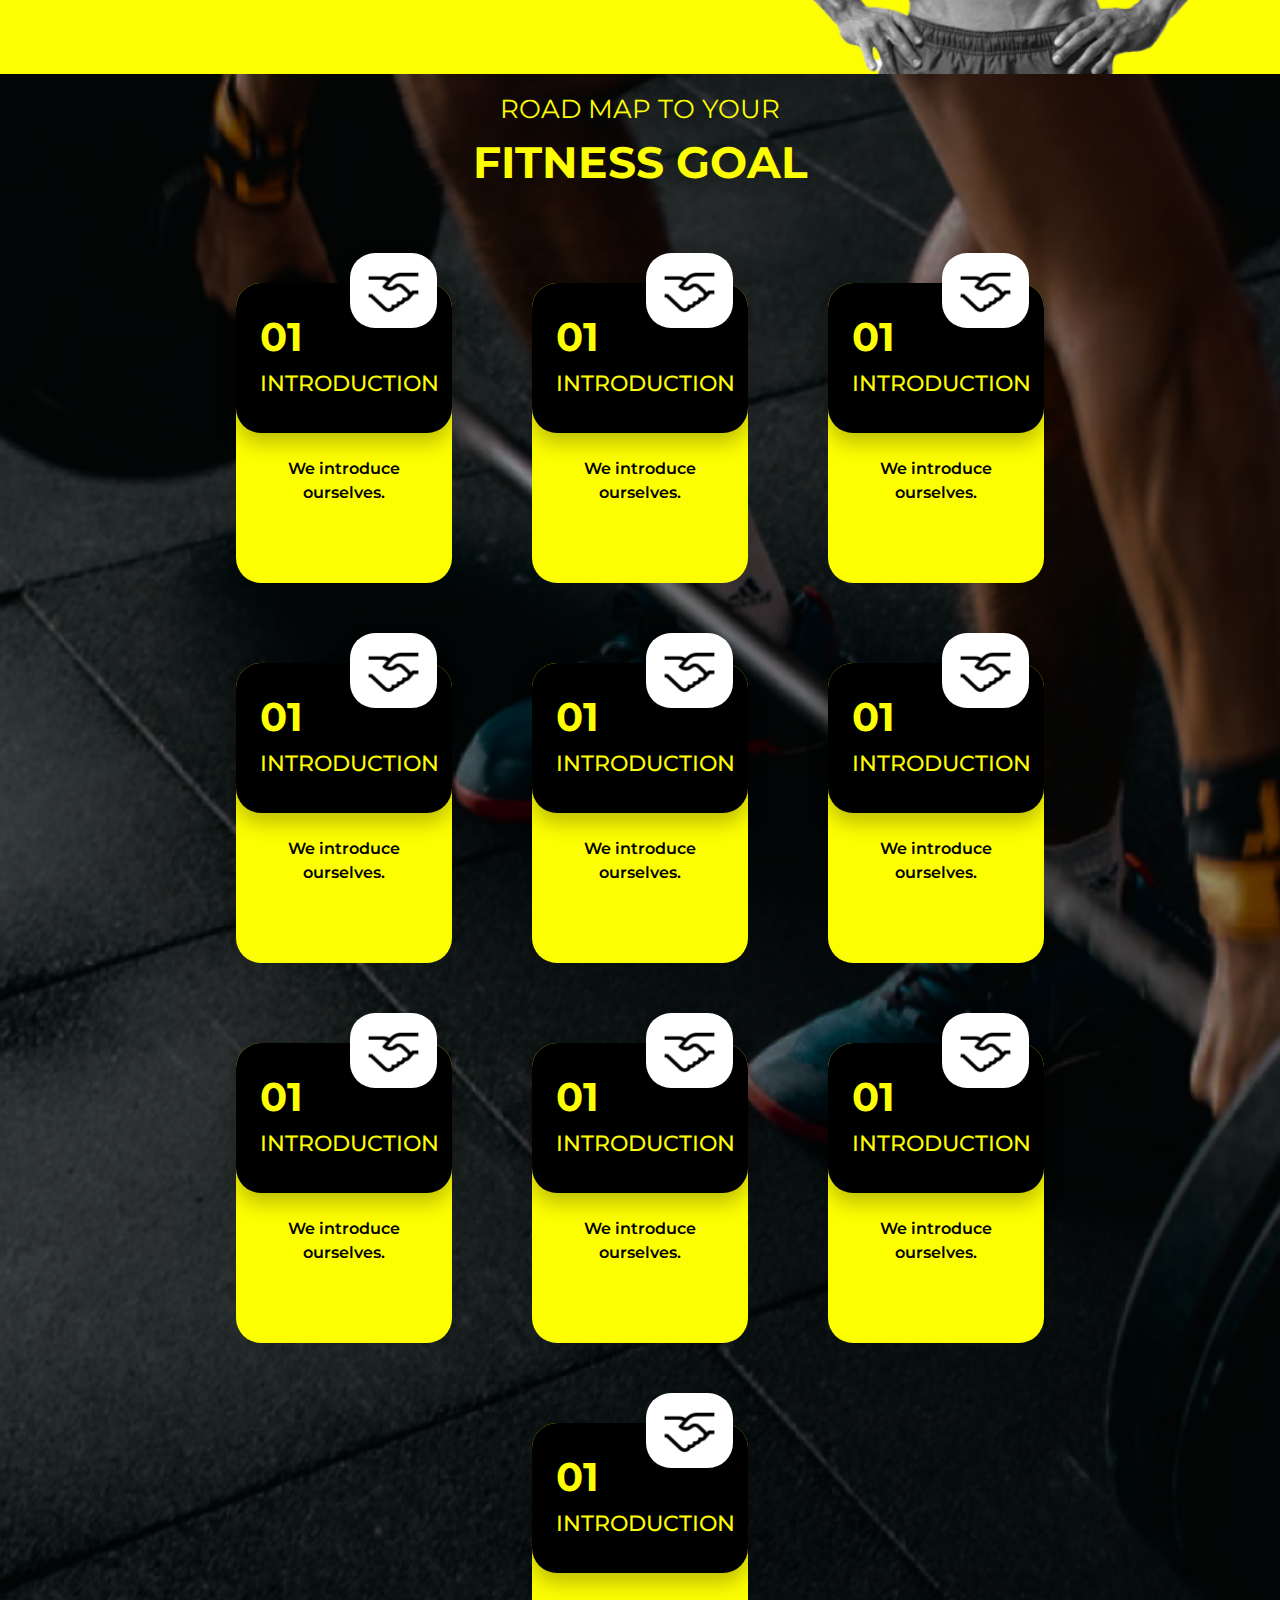
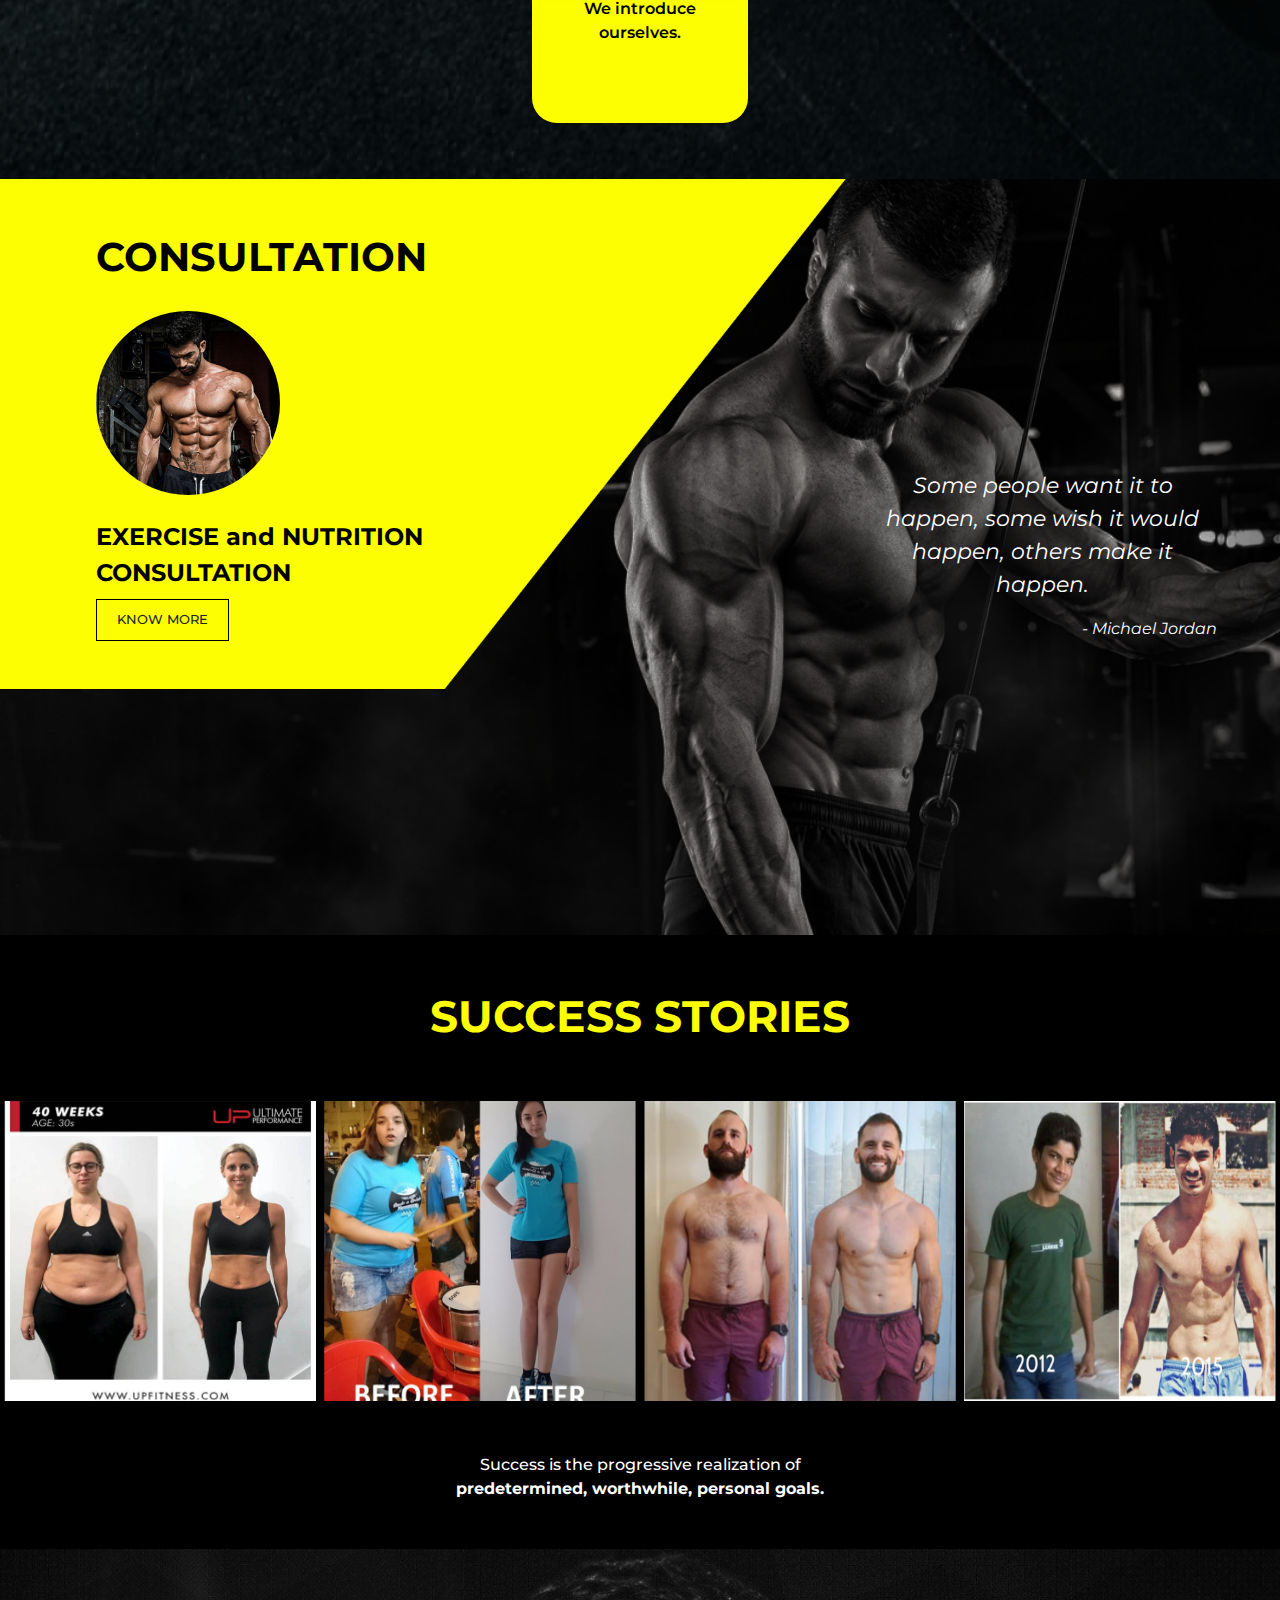
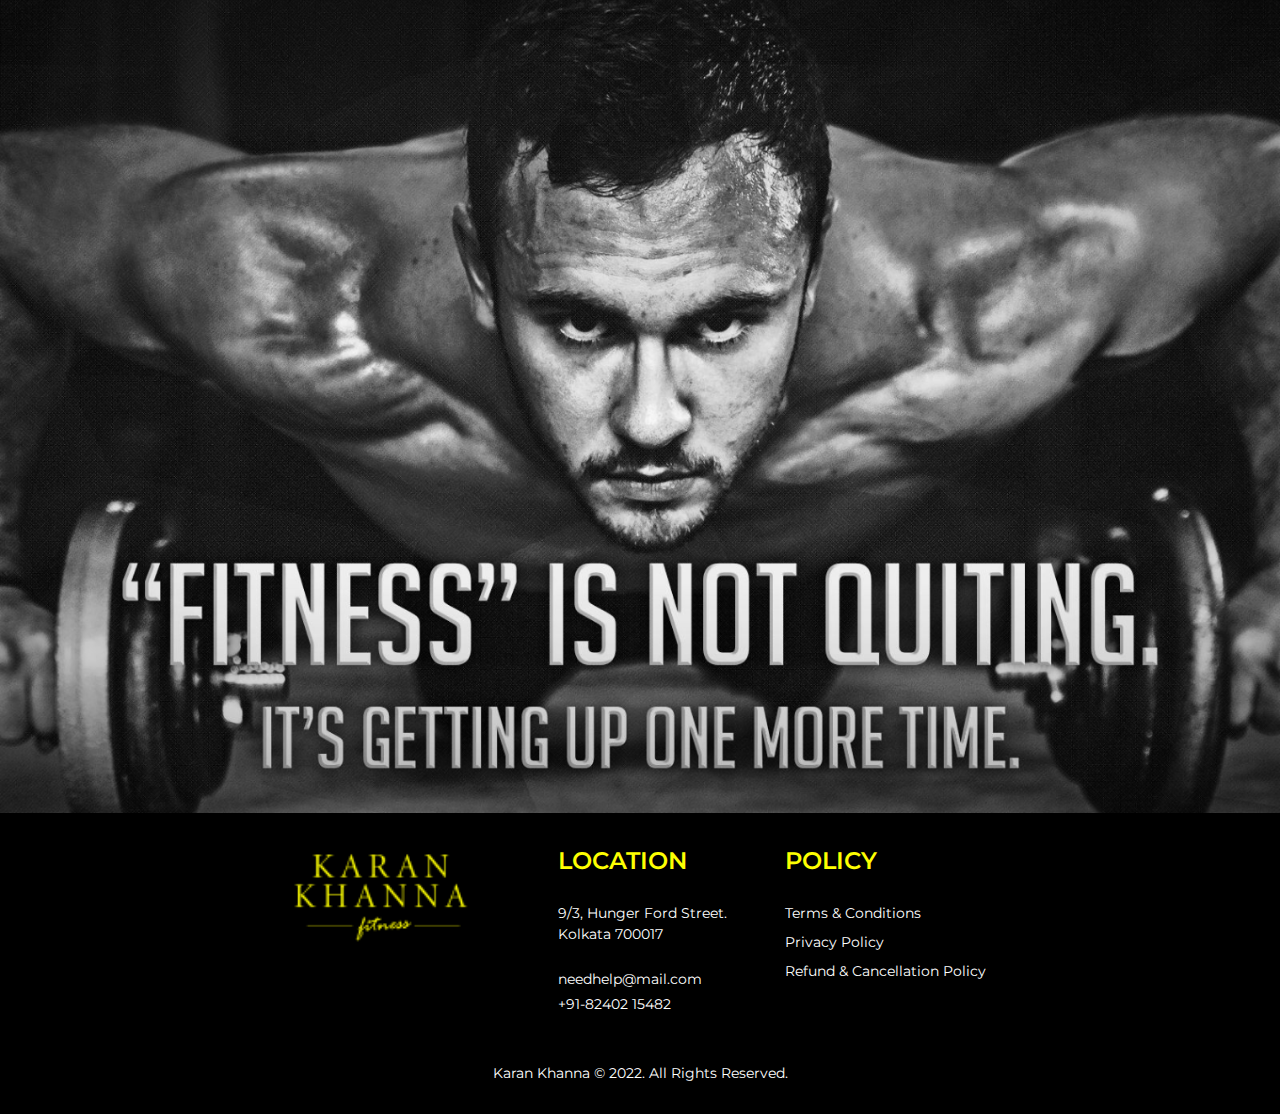
==== commit 0d54fdd8: "-" ====
--- a/index.html
+++ b/index.html
@@ -123,7 +123,153 @@
       <section class="home_fitness p-3 pl-lg-5 pr-lg-5 text-center">
          <div class="fo-26 text-yellow text-center">ROAD MAP TO YOUR</div>
          <div class="fo-44 fw-700 text-yellow text-center mfo-30">FITNESS GOAL</div>
-         <img src="img/home6.png" class="w-95">
+         <!-- <img src="img/home6.png" class="w-95"> -->
+         <div class="fitness_card_section">
+            <div class="row m-0 mt-5 pl-lg-5 pr-lg-5">
+               <div class="col-md-6 col-lg-4">
+                  <div class="fitness_card">
+                     <div class="fitness_card_top position-relative p-4">
+                        <div class="text-yellow fo-40 fw-700 text-left">01</div>
+                        <div class="text-yellow fo-22 fw-500 text-left">INTRODUCTION</div>
+                        <div class="fitness_card_icon">
+                           <img src="img/icons/1.png" class="w-100">
+                        </div>
+                     </div>
+                     <div class="h-100 p-4">
+                        <div class="fo-16 fw-600">We introduce ourselves.</div>
+                     </div>
+                  </div>
+               </div>
+               <div class="col-md-6 col-lg-4">
+                  <div class="fitness_card">
+                     <div class="fitness_card_top position-relative p-4">
+                        <div class="text-yellow fo-40 fw-700 text-left">01</div>
+                        <div class="text-yellow fo-22 fw-500 text-left">INTRODUCTION</div>
+                        <div class="fitness_card_icon">
+                           <img src="img/icons/1.png" class="w-100">
+                        </div>
+                     </div>
+                     <div class="h-100 p-4">
+                        <div class="fo-16 fw-600">We introduce ourselves.</div>
+                     </div>
+                  </div>
+               </div>
+               <div class="col-md-6 col-lg-4">
+                  <div class="fitness_card">
+                     <div class="fitness_card_top position-relative p-4">
+                        <div class="text-yellow fo-40 fw-700 text-left">01</div>
+                        <div class="text-yellow fo-22 fw-500 text-left">INTRODUCTION</div>
+                        <div class="fitness_card_icon">
+                           <img src="img/icons/1.png" class="w-100">
+                        </div>
+                     </div>
+                     <div class="h-100 p-4">
+                        <div class="fo-16 fw-600">We introduce ourselves.</div>
+                     </div>
+                  </div>
+               </div>
+               <div class="col-md-6 col-lg-4">
+                  <div class="fitness_card">
+                     <div class="fitness_card_top position-relative p-4">
+                        <div class="text-yellow fo-40 fw-700 text-left">01</div>
+                        <div class="text-yellow fo-22 fw-500 text-left">INTRODUCTION</div>
+                        <div class="fitness_card_icon">
+                           <img src="img/icons/1.png" class="w-100">
+                        </div>
+                     </div>
+                     <div class="h-100 p-4">
+                        <div class="fo-16 fw-600">We introduce ourselves.</div>
+                     </div>
+                  </div>
+               </div>
+               <div class="col-md-6 col-lg-4">
+                  <div class="fitness_card">
+                     <div class="fitness_card_top position-relative p-4">
+                        <div class="text-yellow fo-40 fw-700 text-left">01</div>
+                        <div class="text-yellow fo-22 fw-500 text-left">INTRODUCTION</div>
+                        <div class="fitness_card_icon">
+                           <img src="img/icons/1.png" class="w-100">
+                        </div>
+                     </div>
+                     <div class="h-100 p-4">
+                        <div class="fo-16 fw-600">We introduce ourselves.</div>
+                     </div>
+                  </div>
+               </div>
+               <div class="col-md-6 col-lg-4">
+                  <div class="fitness_card">
+                     <div class="fitness_card_top position-relative p-4">
+                        <div class="text-yellow fo-40 fw-700 text-left">01</div>
+                        <div class="text-yellow fo-22 fw-500 text-left">INTRODUCTION</div>
+                        <div class="fitness_card_icon">
+                           <img src="img/icons/1.png" class="w-100">
+                        </div>
+                     </div>
+                     <div class="h-100 p-4">
+                        <div class="fo-16 fw-600">We introduce ourselves.</div>
+                     </div>
+                  </div>
+               </div>
+               <div class="col-md-6 col-lg-4">
+                  <div class="fitness_card">
+                     <div class="fitness_card_top position-relative p-4">
+                        <div class="text-yellow fo-40 fw-700 text-left">01</div>
+                        <div class="text-yellow fo-22 fw-500 text-left">INTRODUCTION</div>
+                        <div class="fitness_card_icon">
+                           <img src="img/icons/1.png" class="w-100">
+                        </div>
+                     </div>
+                     <div class="h-100 p-4">
+                        <div class="fo-16 fw-600">We introduce ourselves.</div>
+                     </div>
+                  </div>
+               </div>
+               <div class="col-md-6 col-lg-4">
+                  <div class="fitness_card">
+                     <div class="fitness_card_top position-relative p-4">
+                        <div class="text-yellow fo-40 fw-700 text-left">01</div>
+                        <div class="text-yellow fo-22 fw-500 text-left">INTRODUCTION</div>
+                        <div class="fitness_card_icon">
+                           <img src="img/icons/1.png" class="w-100">
+                        </div>
+                     </div>
+                     <div class="h-100 p-4">
+                        <div class="fo-16 fw-600">We introduce ourselves.</div>
+                     </div>
+                  </div>
+               </div>
+               <div class="col-md-6 col-lg-4">
+                  <div class="fitness_card">
+                     <div class="fitness_card_top position-relative p-4">
+                        <div class="text-yellow fo-40 fw-700 text-left">01</div>
+                        <div class="text-yellow fo-22 fw-500 text-left">INTRODUCTION</div>
+                        <div class="fitness_card_icon">
+                           <img src="img/icons/1.png" class="w-100">
+                        </div>
+                     </div>
+                     <div class="h-100 p-4">
+                        <div class="fo-16 fw-600">We introduce ourselves.</div>
+                     </div>
+                  </div>
+               </div>
+               <div class="col-md-6 col-lg-4 d-none d-lg-block"></div>
+               <div class="col-md-6 col-lg-4">
+                  <div class="fitness_card">
+                     <div class="fitness_card_top position-relative p-4">
+                        <div class="text-yellow fo-40 fw-700 text-left">01</div>
+                        <div class="text-yellow fo-22 fw-500 text-left">INTRODUCTION</div>
+                        <div class="fitness_card_icon">
+                           <img src="img/icons/1.png" class="w-100">
+                        </div>
+                     </div>
+                     <div class="h-100 p-4">
+                        <div class="fo-16 fw-600">We introduce ourselves.</div>
+                     </div>
+                  </div>
+               </div>
+               <div class="col-md-6 col-lg-4 d-none d-lg-block"></div>
+            </div>
+         </div>
       </section>
       <section class="home_consultation">
          <div class="row m-0">
--- a/css/styles.css
+++ b/css/styles.css
@@ -265,7 +265,27 @@
 	background-position: center;
 	background-repeat: no-repeat;
 }
-
+.fitness_card{
+	background: #FDFE02;
+	border-radius: 25px;
+	height: 300px;
+}
+.fitness_card_top{
+	background: #000000;
+box-shadow: 0px 10px 20px rgba(0, 0, 0, 0.25);
+border-radius: 25px;
+height: 150px;
+}
+.fitness_card_icon{
+	position: absolute;
+	bottom: 70%;
+	right: 7%;
+	width: 40%;
+	background: #FFFFFF;
+box-shadow: 0px 10px 20px rgba(0, 0, 0, 0.25);
+border-radius: 25px;
+	padding: 15px;
+}
 .home_consultation .col-md-8 {
 	background-image: url('../img/home8.png');
 	background-size: cover;
@@ -465,4 +485,10 @@
 .services_card span{
 	opacity: .6;
 	font-size: 16px;
+}
+.owl-dots button.active{
+	background: #FDFE02!important;
+}
+.disc_points{
+	list-style: disc;
 }--- a/css/responsive.css
+++ b/css/responsive.css
@@ -33,6 +33,26 @@
 	footer{
 		padding: 30px 250px;
 	}
+	.owl-dots{
+		position: absolute;
+		right: -20%;
+		top: 30%;
+	}
+	.owl-dots button{
+		width: 25px;
+		height: 25px;
+		background: transparent!important;
+		display: block;
+		margin-bottom: 28px;
+		border: 1px solid #FDFE02!important;
+		transform: rotate(45deg);
+	}
+	.fitness_card_section{
+		padding: 0px 100px;
+	}
+	.fitness_card{
+		margin: 40px 25px;
+	}
 }
 
 @media only screen and (max-width: 991px) {
@@ -139,6 +159,28 @@
 	footer{
 		padding: 15px;
 	}
+	.owl-dots{
+		position: absolute;
+		right: 10%;
+		left: 10%;
+		bottom: -10%;
+		display: flex;
+		justify-content: space-evenly;
+		padding: 0px 170px;
+	}
+	.owl-dots button{
+		width: 25px;
+		height: 25px;
+		background: transparent!important;
+		border: 1px solid #FDFE02!important;
+		transform: rotate(45deg);
+	}
+	.fitness_card_section{
+		padding: 0px 30px;
+	}
+	.fitness_card{
+		margin: 40px 25px;
+	}
 }
 
 @media only screen and (max-width: 556px){
@@ -157,4 +199,13 @@
 	.mvh-110 {
 		height: 110vh!important;
 	}
+	.owl-dots{
+		padding: 0;
+	}
+	.fitness_card_section{
+		padding: 0px 20px;
+	}
+	.fitness_card{
+		margin: 40px 0px;
+	}
 }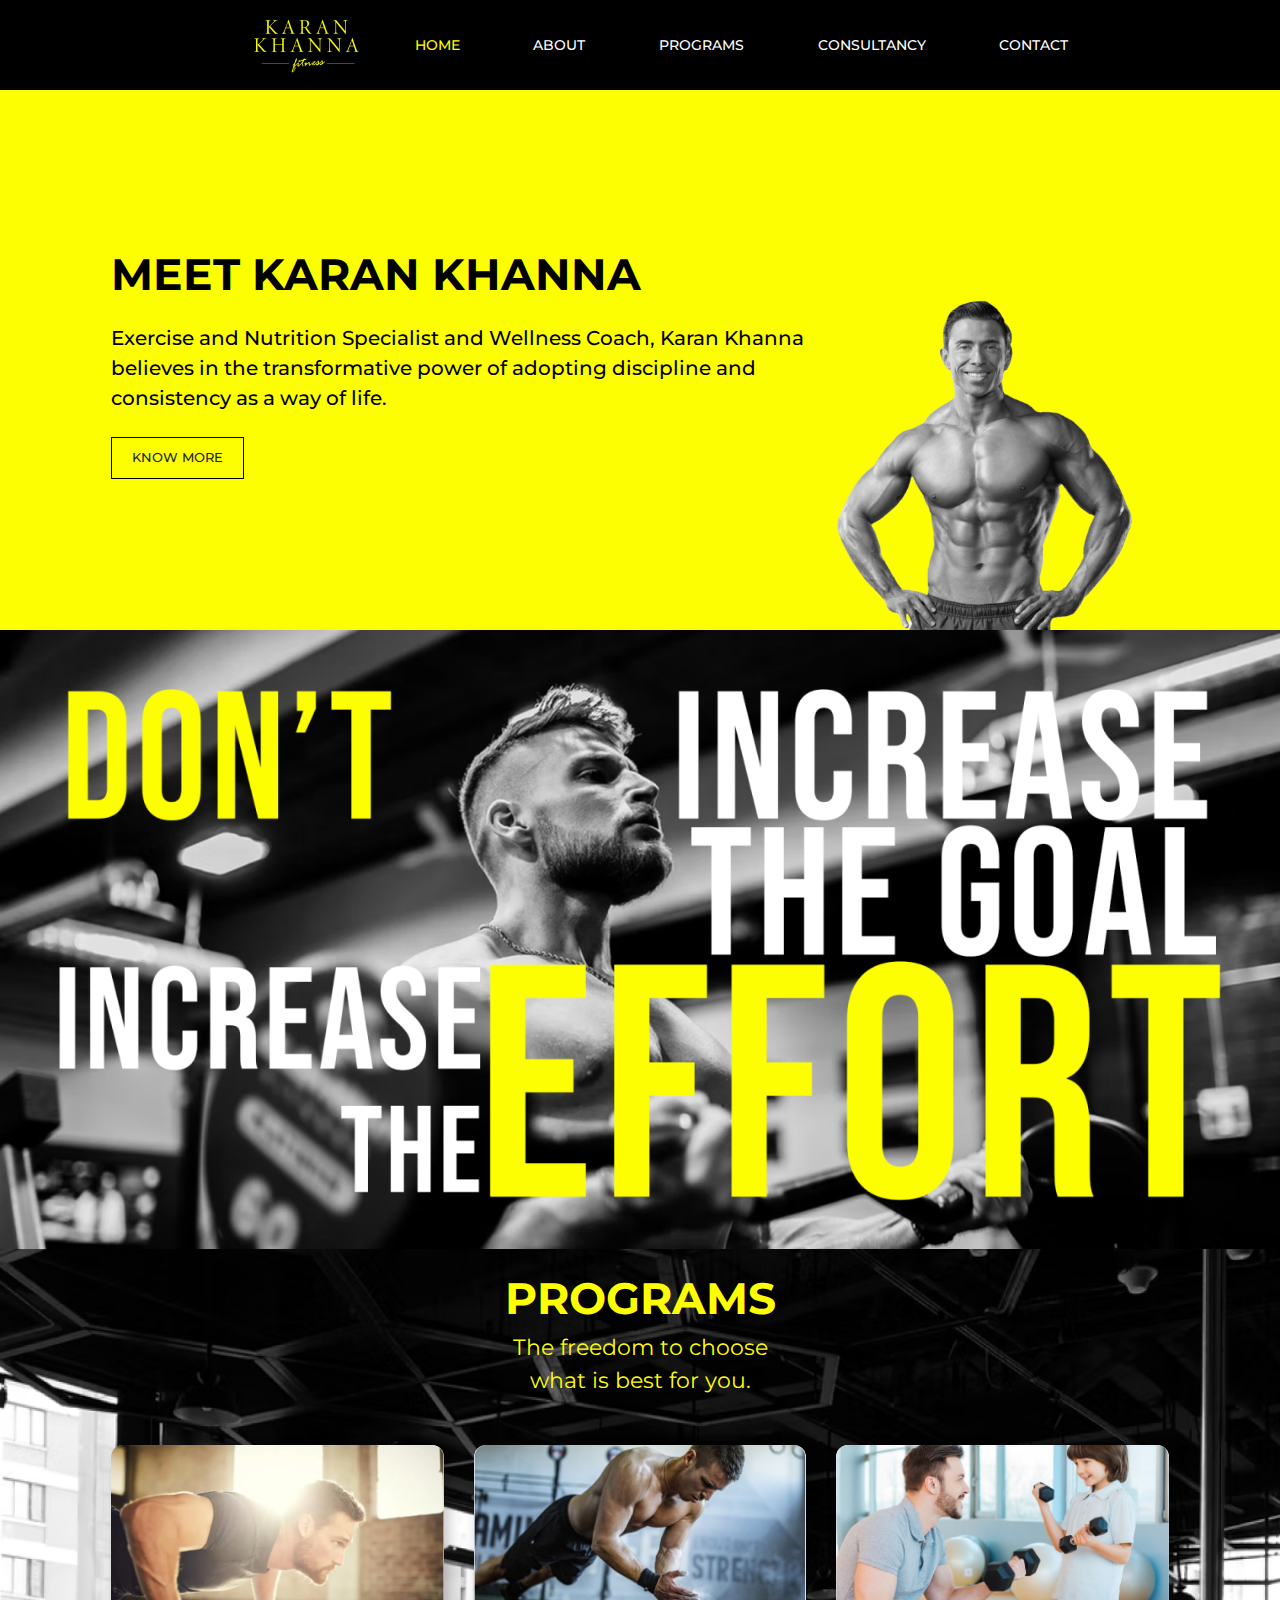
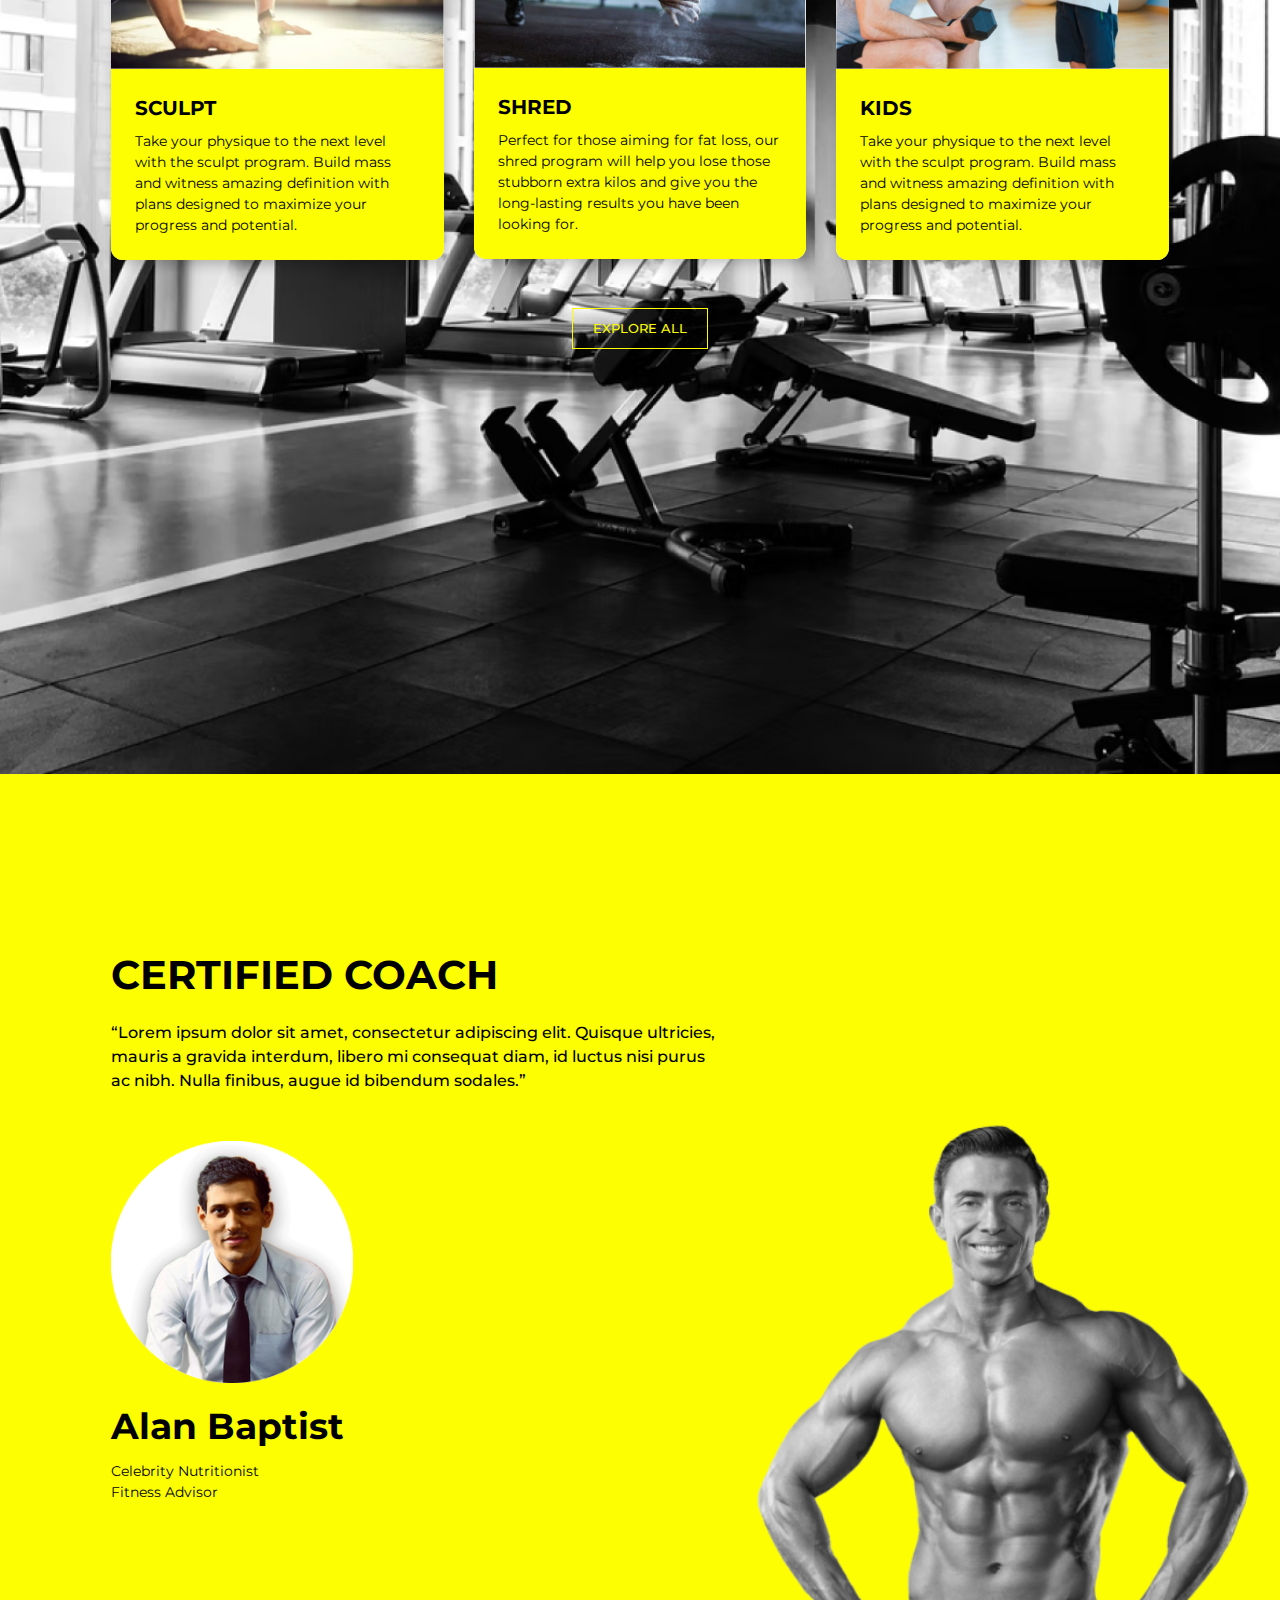
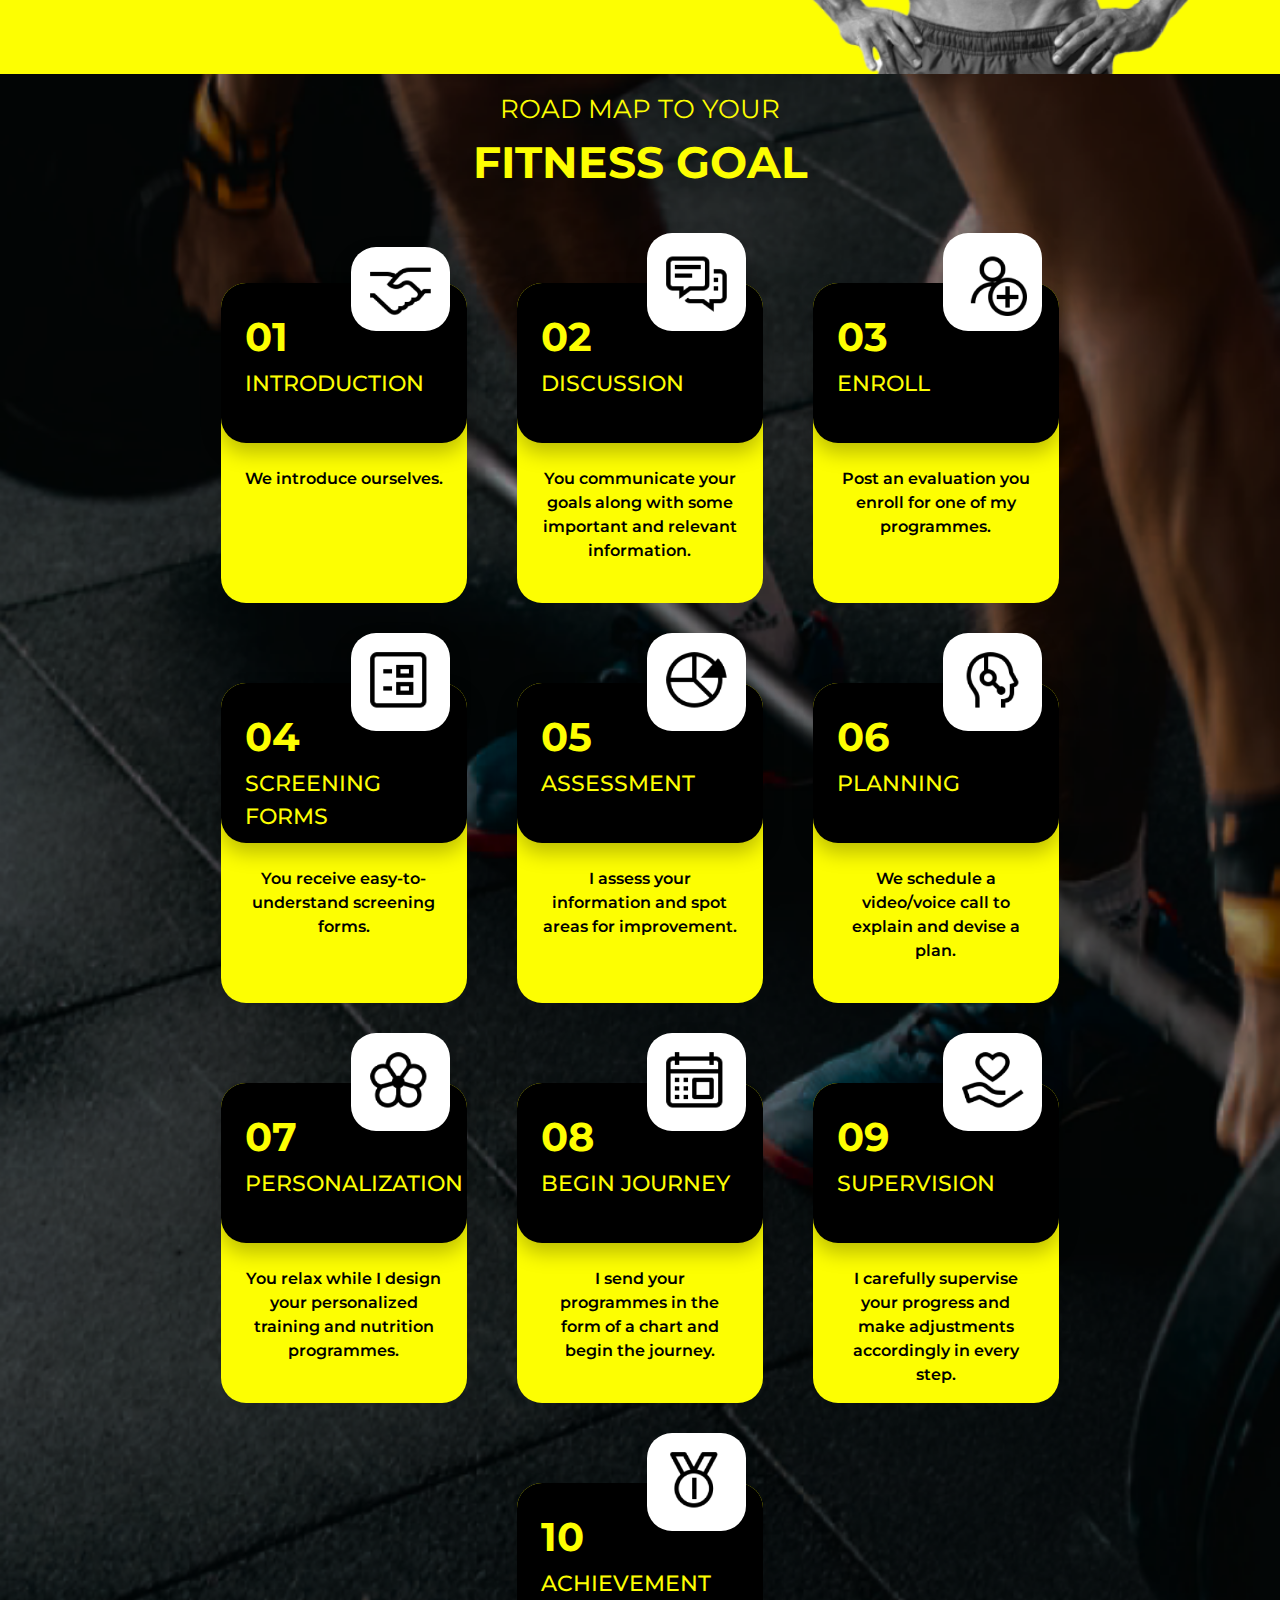
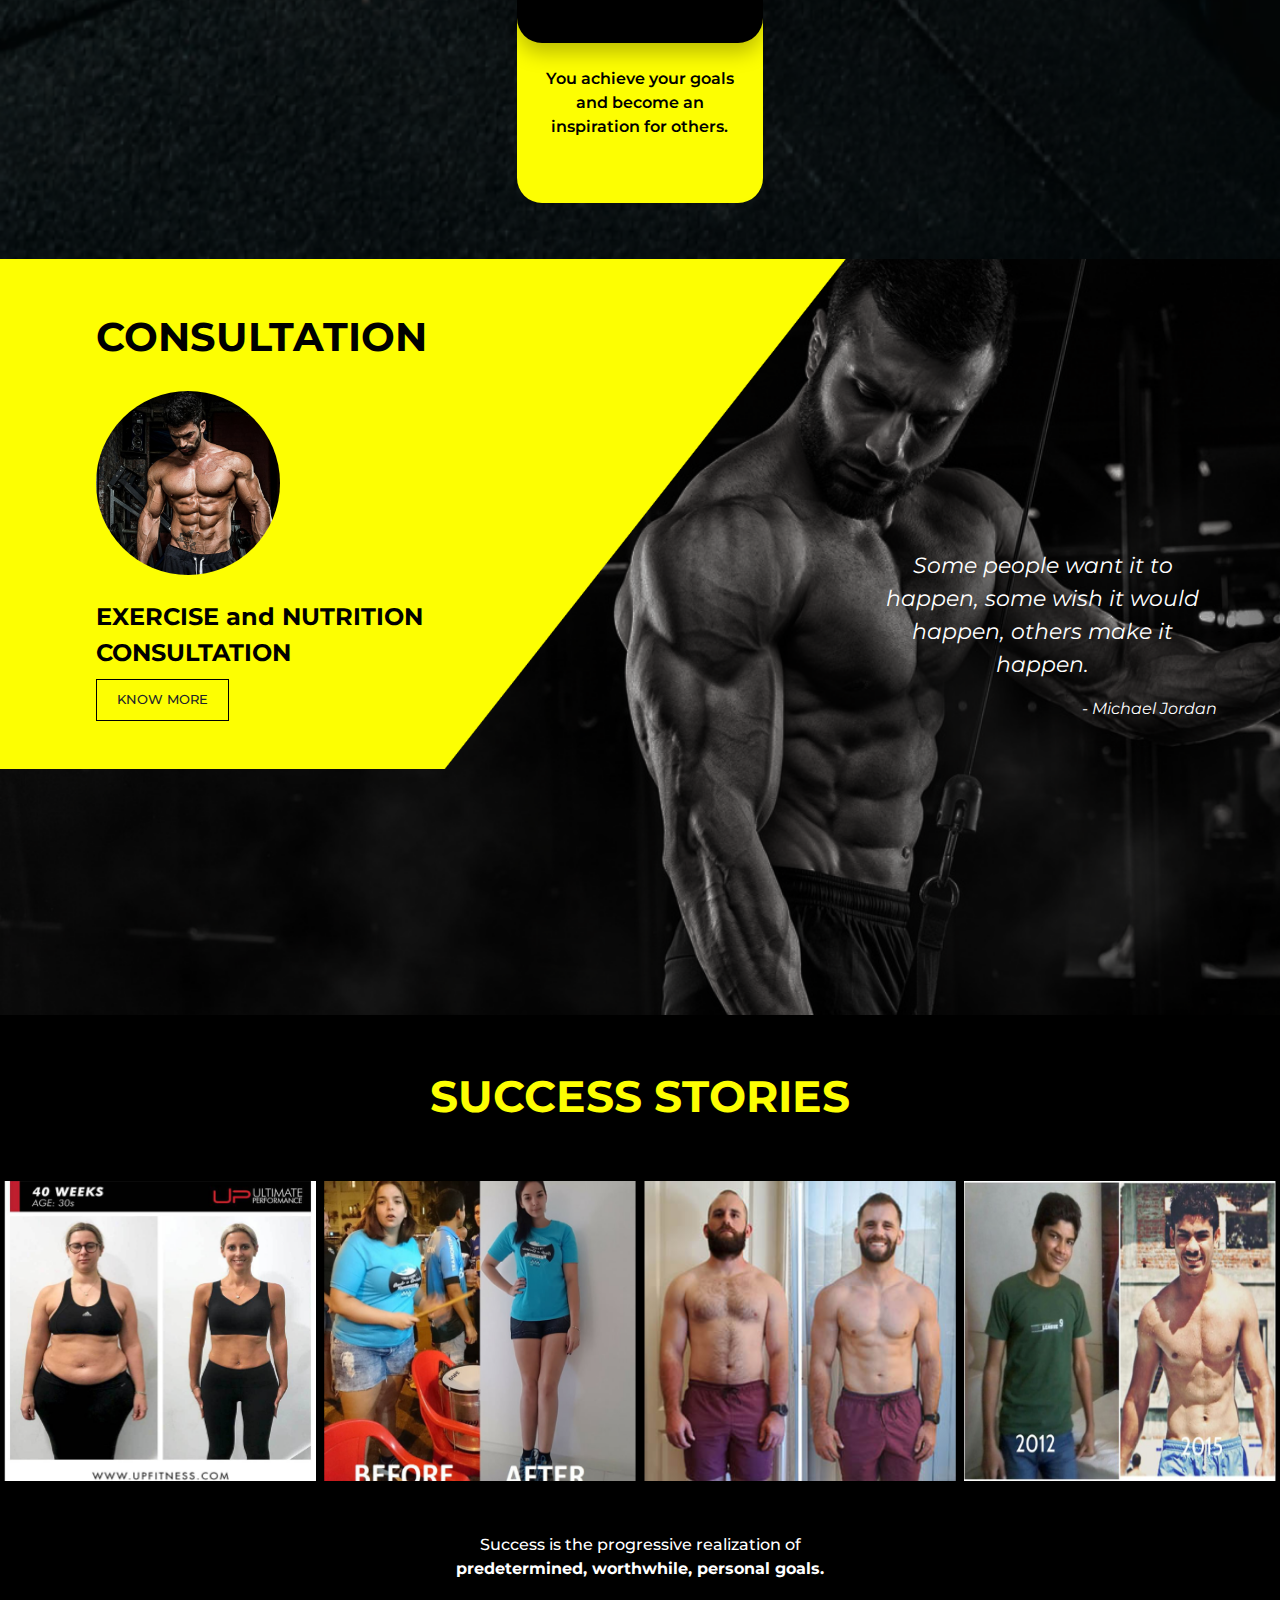
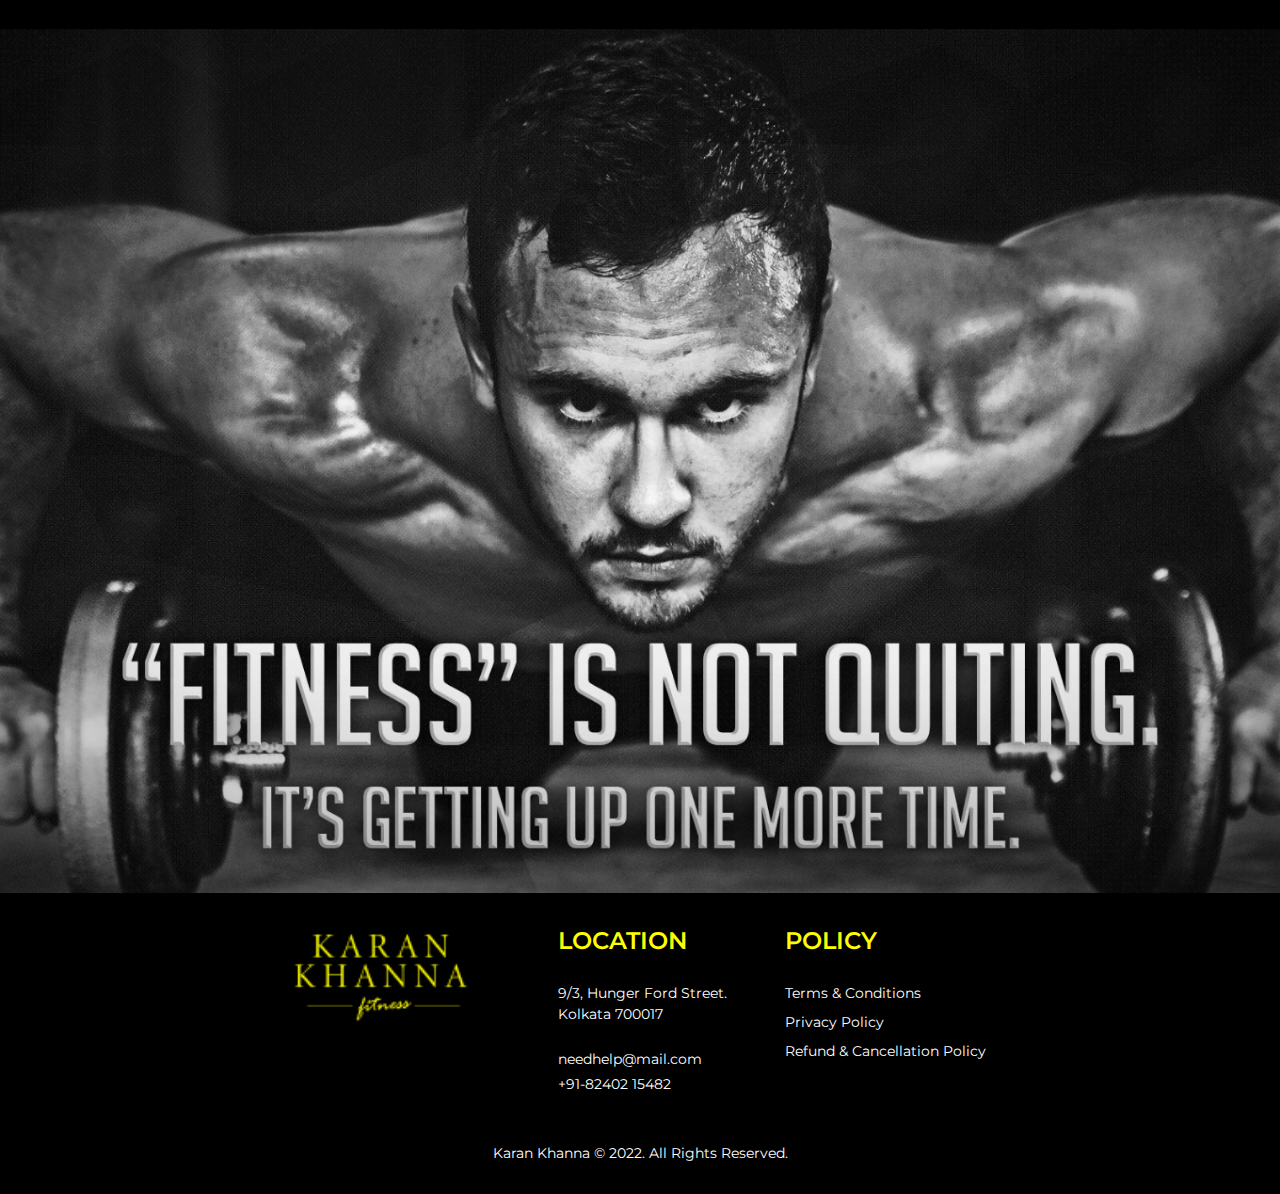
==== commit 1e992cbc: "-" ====
--- a/index.html
+++ b/index.html
@@ -143,112 +143,112 @@
                <div class="col-md-6 col-lg-4">
                   <div class="fitness_card">
                      <div class="fitness_card_top position-relative p-4">
-                        <div class="text-yellow fo-40 fw-700 text-left">01</div>
-                        <div class="text-yellow fo-22 fw-500 text-left">INTRODUCTION</div>
-                        <div class="fitness_card_icon">
-                           <img src="img/icons/1.png" class="w-100">
-                        </div>
-                     </div>
-                     <div class="h-100 p-4">
-                        <div class="fo-16 fw-600">We introduce ourselves.</div>
-                     </div>
-                  </div>
-               </div>
-               <div class="col-md-6 col-lg-4">
-                  <div class="fitness_card">
-                     <div class="fitness_card_top position-relative p-4">
-                        <div class="text-yellow fo-40 fw-700 text-left">01</div>
-                        <div class="text-yellow fo-22 fw-500 text-left">INTRODUCTION</div>
-                        <div class="fitness_card_icon">
-                           <img src="img/icons/1.png" class="w-100">
-                        </div>
-                     </div>
-                     <div class="h-100 p-4">
-                        <div class="fo-16 fw-600">We introduce ourselves.</div>
-                     </div>
-                  </div>
-               </div>
-               <div class="col-md-6 col-lg-4">
-                  <div class="fitness_card">
-                     <div class="fitness_card_top position-relative p-4">
-                        <div class="text-yellow fo-40 fw-700 text-left">01</div>
-                        <div class="text-yellow fo-22 fw-500 text-left">INTRODUCTION</div>
-                        <div class="fitness_card_icon">
-                           <img src="img/icons/1.png" class="w-100">
-                        </div>
-                     </div>
-                     <div class="h-100 p-4">
-                        <div class="fo-16 fw-600">We introduce ourselves.</div>
-                     </div>
-                  </div>
-               </div>
-               <div class="col-md-6 col-lg-4">
-                  <div class="fitness_card">
-                     <div class="fitness_card_top position-relative p-4">
-                        <div class="text-yellow fo-40 fw-700 text-left">01</div>
-                        <div class="text-yellow fo-22 fw-500 text-left">INTRODUCTION</div>
-                        <div class="fitness_card_icon">
-                           <img src="img/icons/1.png" class="w-100">
-                        </div>
-                     </div>
-                     <div class="h-100 p-4">
-                        <div class="fo-16 fw-600">We introduce ourselves.</div>
-                     </div>
-                  </div>
-               </div>
-               <div class="col-md-6 col-lg-4">
-                  <div class="fitness_card">
-                     <div class="fitness_card_top position-relative p-4">
-                        <div class="text-yellow fo-40 fw-700 text-left">01</div>
-                        <div class="text-yellow fo-22 fw-500 text-left">INTRODUCTION</div>
-                        <div class="fitness_card_icon">
-                           <img src="img/icons/1.png" class="w-100">
-                        </div>
-                     </div>
-                     <div class="h-100 p-4">
-                        <div class="fo-16 fw-600">We introduce ourselves.</div>
-                     </div>
-                  </div>
-               </div>
-               <div class="col-md-6 col-lg-4">
-                  <div class="fitness_card">
-                     <div class="fitness_card_top position-relative p-4">
-                        <div class="text-yellow fo-40 fw-700 text-left">01</div>
-                        <div class="text-yellow fo-22 fw-500 text-left">INTRODUCTION</div>
-                        <div class="fitness_card_icon">
-                           <img src="img/icons/1.png" class="w-100">
-                        </div>
-                     </div>
-                     <div class="h-100 p-4">
-                        <div class="fo-16 fw-600">We introduce ourselves.</div>
-                     </div>
-                  </div>
-               </div>
-               <div class="col-md-6 col-lg-4">
-                  <div class="fitness_card">
-                     <div class="fitness_card_top position-relative p-4">
-                        <div class="text-yellow fo-40 fw-700 text-left">01</div>
-                        <div class="text-yellow fo-22 fw-500 text-left">INTRODUCTION</div>
-                        <div class="fitness_card_icon">
-                           <img src="img/icons/1.png" class="w-100">
-                        </div>
-                     </div>
-                     <div class="h-100 p-4">
-                        <div class="fo-16 fw-600">We introduce ourselves.</div>
-                     </div>
-                  </div>
-               </div>
-               <div class="col-md-6 col-lg-4">
-                  <div class="fitness_card">
-                     <div class="fitness_card_top position-relative p-4">
-                        <div class="text-yellow fo-40 fw-700 text-left">01</div>
-                        <div class="text-yellow fo-22 fw-500 text-left">INTRODUCTION</div>
-                        <div class="fitness_card_icon">
-                           <img src="img/icons/1.png" class="w-100">
-                        </div>
-                     </div>
-                     <div class="h-100 p-4">
-                        <div class="fo-16 fw-600">We introduce ourselves.</div>
+                        <div class="text-yellow fo-40 fw-700 text-left">02</div>
+                        <div class="text-yellow fo-22 fw-500 text-left">DISCUSSION</div>
+                        <div class="fitness_card_icon">
+                           <img src="img/icons/2.png" class="w-100">
+                        </div>
+                     </div>
+                     <div class="h-100 p-4">
+                        <div class="fo-16 fw-600">You communicate your goals along with some important and relevant information.</div>
+                     </div>
+                  </div>
+               </div>
+               <div class="col-md-6 col-lg-4">
+                  <div class="fitness_card">
+                     <div class="fitness_card_top position-relative p-4">
+                        <div class="text-yellow fo-40 fw-700 text-left">03</div>
+                        <div class="text-yellow fo-22 fw-500 text-left">ENROLL</div>
+                        <div class="fitness_card_icon">
+                           <img src="img/icons/3.png" class="w-100">
+                        </div>
+                     </div>
+                     <div class="h-100 p-4">
+                        <div class="fo-16 fw-600">Post an evaluation you enroll for one of my programmes.</div>
+                     </div>
+                  </div>
+               </div>
+               <div class="col-md-6 col-lg-4">
+                  <div class="fitness_card">
+                     <div class="fitness_card_top position-relative p-4">
+                        <div class="text-yellow fo-40 fw-700 text-left">04</div>
+                        <div class="text-yellow fo-22 fw-500 text-left">SCREENING FORMS</div>
+                        <div class="fitness_card_icon">
+                           <img src="img/icons/4.png" class="w-100">
+                        </div>
+                     </div>
+                     <div class="h-100 p-4">
+                        <div class="fo-16 fw-600">You receive easy-to- understand screening forms.</div>
+                     </div>
+                  </div>
+               </div>
+               <div class="col-md-6 col-lg-4">
+                  <div class="fitness_card">
+                     <div class="fitness_card_top position-relative p-4">
+                        <div class="text-yellow fo-40 fw-700 text-left">05</div>
+                        <div class="text-yellow fo-22 fw-500 text-left">ASSESSMENT</div>
+                        <div class="fitness_card_icon">
+                           <img src="img/icons/5.png" class="w-100">
+                        </div>
+                     </div>
+                     <div class="h-100 p-4">
+                        <div class="fo-16 fw-600">I assess your information and spot areas for improvement.</div>
+                     </div>
+                  </div>
+               </div>
+               <div class="col-md-6 col-lg-4">
+                  <div class="fitness_card">
+                     <div class="fitness_card_top position-relative p-4">
+                        <div class="text-yellow fo-40 fw-700 text-left">06</div>
+                        <div class="text-yellow fo-22 fw-500 text-left">PLANNING</div>
+                        <div class="fitness_card_icon">
+                           <img src="img/icons/6.png" class="w-100">
+                        </div>
+                     </div>
+                     <div class="h-100 p-4">
+                        <div class="fo-16 fw-600">We schedule a video/voice call to explain and devise a plan.</div>
+                     </div>
+                  </div>
+               </div>
+               <div class="col-md-6 col-lg-4">
+                  <div class="fitness_card">
+                     <div class="fitness_card_top position-relative p-4">
+                        <div class="text-yellow fo-40 fw-700 text-left">07</div>
+                        <div class="text-yellow fo-22 fw-500 text-left">PERSONALIZATION</div>
+                        <div class="fitness_card_icon">
+                           <img src="img/icons/7.png" class="w-100">
+                        </div>
+                     </div>
+                     <div class="h-100 p-4">
+                        <div class="fo-16 fw-600">You relax while I design your personalized training and nutrition programmes.</div>
+                     </div>
+                  </div>
+               </div>
+               <div class="col-md-6 col-lg-4">
+                  <div class="fitness_card">
+                     <div class="fitness_card_top position-relative p-4">
+                        <div class="text-yellow fo-40 fw-700 text-left">08</div>
+                        <div class="text-yellow fo-22 fw-500 text-left">BEGIN JOURNEY</div>
+                        <div class="fitness_card_icon">
+                           <img src="img/icons/8.png" class="w-100">
+                        </div>
+                     </div>
+                     <div class="h-100 p-4">
+                        <div class="fo-16 fw-600">I send your programmes in the form of a chart and begin the journey.</div>
+                     </div>
+                  </div>
+               </div>
+               <div class="col-md-6 col-lg-4">
+                  <div class="fitness_card">
+                     <div class="fitness_card_top position-relative p-4">
+                        <div class="text-yellow fo-40 fw-700 text-left">09</div>
+                        <div class="text-yellow fo-22 fw-500 text-left">SUPERVISION</div>
+                        <div class="fitness_card_icon">
+                           <img src="img/icons/9.png" class="w-100">
+                        </div>
+                     </div>
+                     <div class="h-100 p-4">
+                        <div class="fo-16 fw-600">I carefully supervise your progress and make adjustments accordingly in every step.</div>
                      </div>
                   </div>
                </div>
@@ -256,14 +256,14 @@
                <div class="col-md-6 col-lg-4">
                   <div class="fitness_card">
                      <div class="fitness_card_top position-relative p-4">
-                        <div class="text-yellow fo-40 fw-700 text-left">01</div>
-                        <div class="text-yellow fo-22 fw-500 text-left">INTRODUCTION</div>
-                        <div class="fitness_card_icon">
-                           <img src="img/icons/1.png" class="w-100">
-                        </div>
-                     </div>
-                     <div class="h-100 p-4">
-                        <div class="fo-16 fw-600">We introduce ourselves.</div>
+                        <div class="text-yellow fo-40 fw-700 text-left">10</div>
+                        <div class="text-yellow fo-22 fw-500 text-left">ACHIEVEMENT</div>
+                        <div class="fitness_card_icon">
+                           <img src="img/icons/10.png" class="w-100">
+                        </div>
+                     </div>
+                     <div class="h-100 p-4">
+                        <div class="fo-16 fw-600">You achieve your goals and become an inspiration for others.</div>
                      </div>
                   </div>
                </div>
--- a/css/styles.css
+++ b/css/styles.css
@@ -268,13 +268,13 @@
 .fitness_card{
 	background: #FDFE02;
 	border-radius: 25px;
-	height: 300px;
+	height: 320px;
 }
 .fitness_card_top{
 	background: #000000;
 box-shadow: 0px 10px 20px rgba(0, 0, 0, 0.25);
 border-radius: 25px;
-height: 150px;
+height: 160px;
 }
 .fitness_card_icon{
 	position: absolute;
--- a/css/responsive.css
+++ b/css/responsive.css
@@ -51,7 +51,7 @@
 		padding: 0px 100px;
 	}
 	.fitness_card{
-		margin: 40px 25px;
+		margin: 40px 10px;
 	}
 }
 
@@ -179,7 +179,7 @@
 		padding: 0px 30px;
 	}
 	.fitness_card{
-		margin: 40px 25px;
+		margin: 40px 10px;
 	}
 }
 
@@ -203,7 +203,7 @@
 		padding: 0;
 	}
 	.fitness_card_section{
-		padding: 0px 20px;
+		padding: 0px 15px;
 	}
 	.fitness_card{
 		margin: 40px 0px;
